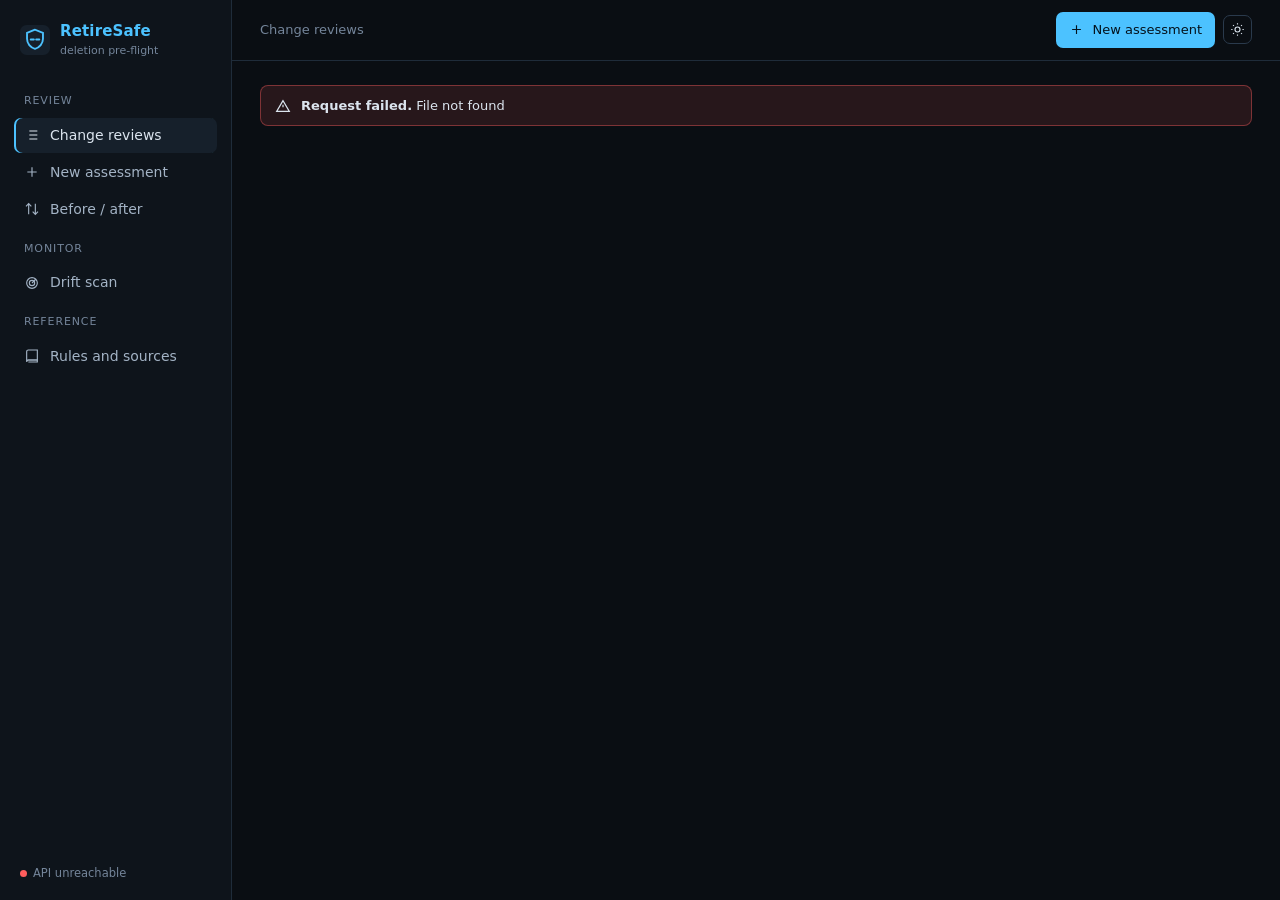
==== backend/retiresafe/web/index.html @ f5f88c26 "Add the RetireSafe web console, served by the API A browser console at / (static HTML, CSS and ES mo" ====
<!doctype html>
<html lang="en">
<head>
  <meta charset="utf-8">
  <meta name="viewport" content="width=device-width, initial-scale=1">
  <meta name="referrer" content="no-referrer">
  <title>RetireSafe Console</title>
  <link rel="icon" href="icon.svg" type="image/svg+xml">
  <link rel="stylesheet" href="css/app.css">
  <script type="module" src="js/app.js"></script>
</head>
<body>
  <div class="shell">
    <aside class="side">
      <a class="brand" href="#/" aria-label="RetireSafe home">
        <svg width="30" height="30" viewBox="0 0 32 32" aria-hidden="true"><rect width="32" height="32" rx="7" fill="var(--panel-2)"/><path d="M16 5 7.5 8.4v6.2c0 5.2 3.6 9.5 8.5 10.8 4.9-1.3 8.5-5.6 8.5-10.8V8.4L16 5Z" fill="none" stroke="var(--accent)" stroke-width="2"/><path d="M11.5 15.5h3.2M17.3 15.5h3.2" stroke="var(--accent)" stroke-width="2.2" stroke-linecap="round"/></svg>
        <div><b>RetireSafe</b><small>deletion pre-flight</small></div>
      </a>
      <nav class="nav" aria-label="main">
        <span class="label">Review</span>
        <a href="#/" data-nav="home"><svg viewBox="0 0 24 24"><path d="M8 6h12M8 12h12M8 18h12M4 6h.01M4 12h.01M4 18h.01"/></svg>Change reviews</a>
        <a href="#/new" data-nav="new"><svg viewBox="0 0 24 24"><path d="M12 5v14M5 12h14"/></svg>New assessment</a>
        <a href="#/compare" data-nav="compare"><svg viewBox="0 0 24 24"><path d="M7 4v16M17 4v16M3 8l4-4 4 4M13 16l4 4 4-4"/></svg>Before / after</a>
        <span class="label">Monitor</span>
        <a href="#/scan" data-nav="scan"><svg viewBox="0 0 24 24"><circle cx="12" cy="12" r="8"/><circle cx="12" cy="12" r="4"/><path d="M12 12 18 6"/></svg>Drift scan</a>
        <span class="label">Reference</span>
        <a href="#/knowledge" data-nav="knowledge"><svg viewBox="0 0 24 24"><path d="M4 5.5A2.5 2.5 0 0 1 6.5 3H20v15H6.5A2.5 2.5 0 0 0 4 20.5v-15Z"/><path d="M4 20.5A2.5 2.5 0 0 1 6.5 18H20v3H6.5"/></svg>Rules and sources</a>
      </nav>
      <div class="side-foot" id="health"><div class="row"><span><span class="dot"></span>connecting…</span></div></div>
    </aside>
    <div class="main">
      <header class="topbar">
        <div class="crumbs" id="crumbs"></div>
        <div class="top-actions">
          <span id="actions" class="row"></span>
          <button class="btn ghost iconbtn" id="theme" title="Toggle light / dark" aria-label="Toggle light or dark theme"><svg viewBox="0 0 24 24"><circle cx="12" cy="12" r="4"/><path d="M12 2v2M12 20v2M4.9 4.9l1.4 1.4M17.7 17.7l1.4 1.4M2 12h2M20 12h2M4.9 19.1l1.4-1.4M17.7 6.3l1.4-1.4"/></svg></button>
        </div>
      </header>
      <main class="content" id="view" tabindex="-1"></main>
    </div>
  </div>
  <noscript><p class="content">The RetireSafe console needs JavaScript. The same data is available from the API at <a href="/docs">/docs</a> and from the <code>retiresafe</code> command line.</p></noscript>
</body>
</html>
---- backend/retiresafe/web/css/app.css ----
/* RetireSafe console. No third-party fonts or scripts: the page is served under a strict CSP. */
:root {
  --bg: #0a0e13;
  --bg-2: #0e141b;
  --panel: #111922;
  --panel-2: #16202b;
  --line: #1f2c3a;
  --line-2: #2a3a4c;
  --text: #dbe4ee;
  --text-2: #a3b3c5;
  --muted: #74859a;
  --accent: #4cc2ff;
  --accent-ink: #04121c;
  --block: #ff5d5d;
  --block-bg: rgba(255, 93, 93, .12);
  --tomb: #b69cff;
  --tomb-bg: rgba(182, 156, 255, .12);
  --release: #3ddc97;
  --release-bg: rgba(61, 220, 151, .11);
  --review: #ffb547;
  --review-bg: rgba(255, 181, 71, .12);
  --neutral: #8394a8;
  --neutral-bg: rgba(131, 148, 168, .12);
  --code-bg: #0b1118;
  --shadow: 0 1px 0 rgba(255, 255, 255, .03) inset, 0 8px 24px rgba(0, 0, 0, .25);
  --radius: 10px;
  --sans: "Inter", ui-sans-serif, system-ui, -apple-system, "Segoe UI", Roboto, "Helvetica Neue", Arial, sans-serif;
  --mono: ui-monospace, "JetBrains Mono", "Cascadia Code", "SF Mono", Menlo, Consolas, "Liberation Mono", monospace;
  color-scheme: dark;
}
:root[data-theme="light"] {
  --bg: #f4f6f9;
  --bg-2: #eef1f5;
  --panel: #ffffff;
  --panel-2: #f7f9fb;
  --line: #e1e6ed;
  --line-2: #cfd7e1;
  --text: #121a24;
  --text-2: #3b4a5c;
  --muted: #66768a;
  --accent: #0b74c4;
  --accent-ink: #ffffff;
  --block: #d32f2f;
  --block-bg: rgba(211, 47, 47, .08);
  --tomb: #6d4fd8;
  --tomb-bg: rgba(109, 79, 216, .08);
  --release: #11845b;
  --release-bg: rgba(17, 132, 91, .08);
  --review: #b26a00;
  --review-bg: rgba(178, 106, 0, .09);
  --neutral: #5f6f82;
  --neutral-bg: rgba(95, 111, 130, .09);
  --code-bg: #f3f5f8;
  --shadow: 0 1px 2px rgba(16, 24, 40, .06);
  color-scheme: light;
}

* { box-sizing: border-box; }
html, body { margin: 0; height: 100%; }
body {
  background: var(--bg);
  color: var(--text);
  font: 14px/1.5 var(--sans);
  -webkit-font-smoothing: antialiased;
}
a { color: var(--accent); text-decoration: none; }
a:hover { text-decoration: underline; }
code, pre, .mono { font-family: var(--mono); font-size: 12.5px; }
h1, h2, h3, h4 { margin: 0; font-weight: 600; letter-spacing: -.01em; }
h1 { font-size: 22px; }
h2 { font-size: 16px; }
h3 { font-size: 14px; }
p { margin: 0; }
button, input, select, textarea { font: inherit; color: inherit; }
:focus-visible { outline: 2px solid var(--accent); outline-offset: 2px; border-radius: 4px; }

/* ---------- shell ---------- */
.shell { display: grid; grid-template-columns: 232px 1fr; min-height: 100vh; }
.side {
  background: var(--bg-2);
  border-right: 1px solid var(--line);
  padding: 18px 14px;
  display: flex; flex-direction: column; gap: 20px;
  position: sticky; top: 0; height: 100vh;
}
.brand { display: flex; align-items: center; gap: 10px; padding: 2px 6px; }
.brand svg { flex: none; }
.brand b { font-size: 15px; letter-spacing: .01em; }
.brand small { display: block; color: var(--muted); font-size: 11px; }
.nav { display: flex; flex-direction: column; gap: 2px; }
.nav .label { color: var(--muted); font-size: 11px; text-transform: uppercase; letter-spacing: .08em; padding: 12px 10px 6px; }
.nav a {
  display: flex; align-items: center; gap: 10px;
  padding: 7px 10px; border-radius: 7px; color: var(--text-2);
}
.nav a:hover { background: var(--panel); text-decoration: none; color: var(--text); }
.nav a.on { background: var(--panel-2); color: var(--text); box-shadow: inset 2px 0 0 var(--accent); }
.nav svg { width: 16px; height: 16px; flex: none; stroke: currentColor; fill: none; stroke-width: 1.7; }
.side-foot { margin-top: auto; font-size: 11.5px; color: var(--muted); display: grid; gap: 6px; padding: 0 6px; }
.side-foot .row { display: flex; justify-content: space-between; gap: 8px; }
.dot { width: 7px; height: 7px; border-radius: 50%; display: inline-block; background: var(--muted); vertical-align: middle; margin-right: 6px; }
.dot.ok { background: var(--release); box-shadow: 0 0 0 3px var(--release-bg); }
.dot.bad { background: var(--block); }

.main { min-width: 0; display: flex; flex-direction: column; }
.topbar {
  display: flex; align-items: center; gap: 12px; justify-content: space-between;
  padding: 12px 28px; border-bottom: 1px solid var(--line); background: var(--bg);
  position: sticky; top: 0; z-index: 5;
}
.crumbs { display: flex; gap: 8px; align-items: center; color: var(--muted); font-size: 13px; min-width: 0; overflow: hidden; white-space: nowrap; text-overflow: ellipsis; }
.crumbs a { color: var(--text-2); }
.crumbs .sep { opacity: .5; }
.top-actions { display: flex; gap: 8px; align-items: center; }
.content { padding: 24px 28px 64px; display: grid; gap: 20px; max-width: 1360px; width: 100%; }

/* ---------- primitives ---------- */
.panel {
  background: var(--panel); border: 1px solid var(--line); border-radius: var(--radius);
  box-shadow: var(--shadow);
}
.panel > .hd { display: flex; align-items: center; justify-content: space-between; gap: 12px; padding: 14px 18px; border-bottom: 1px solid var(--line); }
.panel > .hd .sub { color: var(--muted); font-size: 12.5px; }
.panel > .bd { padding: 16px 18px; }
.panel > .bd.flush { padding: 0; }
.grid { display: grid; gap: 16px; }
.g2 { grid-template-columns: repeat(2, minmax(0, 1fr)); }
.g3 { grid-template-columns: repeat(3, minmax(0, 1fr)); }
.g4 { grid-template-columns: repeat(4, minmax(0, 1fr)); }
.split { display: grid; grid-template-columns: minmax(0, 1.55fr) minmax(0, 1fr); gap: 16px; align-items: start; }
.stack { display: grid; gap: 12px; }
.row { display: flex; gap: 10px; align-items: center; flex-wrap: wrap; }
.spread { display: flex; gap: 10px; align-items: center; justify-content: space-between; flex-wrap: wrap; }
.muted { color: var(--muted); }
.dim { color: var(--text-2); }
.small { font-size: 12.5px; }
.tiny { font-size: 11.5px; }
.nowrap { white-space: nowrap; }
.break { word-break: break-all; }
.hidden { display: none !important; }
.eyebrow { font-size: 11px; text-transform: uppercase; letter-spacing: .09em; color: var(--muted); font-weight: 600; }

.btn {
  display: inline-flex; align-items: center; gap: 8px; cursor: pointer;
  padding: 7px 12px; border-radius: 7px; border: 1px solid var(--line-2);
  background: var(--panel-2); color: var(--text); font-weight: 500; font-size: 13px;
  white-space: nowrap;
}
.btn:hover { border-color: var(--accent); text-decoration: none; }
.btn.primary { background: var(--accent); color: var(--accent-ink); border-color: transparent; }
.btn.primary:hover { filter: brightness(1.08); }
.btn.ghost { background: transparent; }
.btn.danger:hover { border-color: var(--block); color: var(--block); }
.btn[disabled] { opacity: .5; cursor: not-allowed; }
.btn svg { width: 15px; height: 15px; stroke: currentColor; fill: none; stroke-width: 1.8; }
.iconbtn { padding: 6px; }

.badge {
  display: inline-flex; align-items: center; gap: 6px; font-size: 11.5px; font-weight: 600;
  padding: 2px 8px; border-radius: 999px; letter-spacing: .02em; text-transform: uppercase;
  border: 1px solid transparent; white-space: nowrap;
}
.badge::before { content: ""; width: 6px; height: 6px; border-radius: 50%; background: currentColor; }
.badge.plain::before { display: none; }
.v-block { color: var(--block); background: var(--block-bg); border-color: rgba(255, 93, 93, .25); }
.v-tombstone { color: var(--tomb); background: var(--tomb-bg); border-color: rgba(182, 156, 255, .25); }
.v-release { color: var(--release); background: var(--release-bg); border-color: rgba(61, 220, 151, .25); }
.v-review { color: var(--review); background: var(--review-bg); border-color: rgba(255, 181, 71, .25); }
.v-not_name_bearing, .v-neutral { color: var(--neutral); background: var(--neutral-bg); border-color: rgba(131, 148, 168, .22); }
.s-hijackable { color: var(--block); }
.s-unknown { color: var(--review); }
.s-safe { color: var(--release); }
.s-waived { color: var(--tomb); }

.chip { display: inline-flex; gap: 6px; align-items: center; padding: 2px 8px; border: 1px solid var(--line-2); border-radius: 6px; font-size: 12px; color: var(--text-2); background: var(--panel-2); }
.chip b { color: var(--text); font-weight: 600; }
.kv { display: grid; grid-template-columns: max-content 1fr; gap: 6px 16px; font-size: 13px; }
.kv dt { color: var(--muted); }
.kv dd { margin: 0; min-width: 0; overflow-wrap: anywhere; }

table.t { width: 100%; border-collapse: collapse; font-size: 13px; }
table.t th { text-align: left; font-weight: 600; color: var(--muted); font-size: 11.5px; text-transform: uppercase; letter-spacing: .06em; padding: 10px 14px; border-bottom: 1px solid var(--line); background: var(--panel-2); }
table.t td { padding: 11px 14px; border-bottom: 1px solid var(--line); vertical-align: top; }
table.t tr:last-child td { border-bottom: 0; }
table.t tr.click { cursor: pointer; }
table.t tr.click:hover td { background: var(--panel-2); }
table.t .num { text-align: right; font-variant-numeric: tabular-nums; }

pre.code {
  margin: 0; background: var(--code-bg); border: 1px solid var(--line); border-radius: 8px;
  padding: 12px 14px; overflow: auto; max-height: 420px; line-height: 1.55; color: var(--text-2);
}
pre.code .add { color: var(--release); }
pre.code .del { color: var(--block); }
pre.code .hunk { color: var(--accent); }
pre.code .cmt { color: var(--muted); }
.inline-code { background: var(--code-bg); border: 1px solid var(--line); border-radius: 5px; padding: 1px 6px; }

.empty { padding: 36px; text-align: center; color: var(--muted); display: grid; gap: 12px; justify-items: center; }
.notice { display: flex; gap: 10px; padding: 10px 14px; border-radius: 8px; border: 1px solid var(--line-2); background: var(--panel-2); font-size: 13px; color: var(--text-2); }
.notice.warn { border-color: rgba(255, 181, 71, .35); background: var(--review-bg); }
.notice.err { border-color: rgba(255, 93, 93, .4); background: var(--block-bg); color: var(--text); }
.notice svg { flex: none; width: 16px; height: 16px; margin-top: 2px; stroke: currentColor; fill: none; stroke-width: 1.8; }

/* ---------- gate banner ---------- */
.gate {
  position: relative; overflow: hidden;
  display: grid; grid-template-columns: auto 1fr auto; gap: 22px; align-items: center;
  padding: 20px 24px; border-radius: 12px; border: 1px solid var(--line);
  background: var(--panel);
}
.gate::before { content: ""; position: absolute; inset: 0 auto 0 0; width: 4px; background: var(--gate-c); }
.gate.fail { --gate-c: var(--block); background: linear-gradient(90deg, var(--block-bg), transparent 55%), var(--panel); }
.gate.pass { --gate-c: var(--release); background: linear-gradient(90deg, var(--release-bg), transparent 55%), var(--panel); }
.gate.advisory { --gate-c: var(--review); background: linear-gradient(90deg, var(--review-bg), transparent 55%), var(--panel); }
.gate .word { font: 700 30px/1 var(--mono); letter-spacing: .06em; color: var(--gate-c); }
.gate .word small { display: block; font: 600 11px/1.6 var(--sans); letter-spacing: .1em; color: var(--muted); text-transform: uppercase; margin-top: 6px; }
.gate .sum { font-size: 15px; color: var(--text); }
.gate .meta { color: var(--muted); font-size: 12.5px; margin-top: 4px; display: flex; gap: 14px; flex-wrap: wrap; }
.counts { display: flex; gap: 8px; flex-wrap: wrap; justify-content: flex-end; }
.count { display: grid; justify-items: center; min-width: 74px; padding: 8px 10px; border-radius: 8px; border: 1px solid var(--line); background: var(--panel-2); }
.count b { font: 600 20px/1.1 var(--mono); }
.cnum-block { color: var(--block); } .cnum-tombstone { color: var(--tomb); } .cnum-release { color: var(--release); }
.cnum-review { color: var(--review); } .cnum-not_name_bearing { color: var(--neutral); }
.hero-actions { margin-top: 18px; }
.fold-body { margin-top: 8px; }
.count span { font-size: 10.5px; text-transform: uppercase; letter-spacing: .07em; color: var(--muted); }

/* ---------- resource cards ---------- */
.cards { display: grid; grid-template-columns: repeat(auto-fill, minmax(300px, 1fr)); gap: 14px; }
.rcard {
  display: grid; gap: 12px; padding: 16px; border-radius: var(--radius); border: 1px solid var(--line);
  background: var(--panel); color: var(--text); box-shadow: var(--shadow); position: relative;
}
.rcard:hover { border-color: var(--line-2); text-decoration: none; transform: translateY(-1px); transition: transform .12s ease, border-color .12s ease; }
.rcard .addr { font-family: var(--mono); font-size: 12.5px; color: var(--text-2); overflow-wrap: anywhere; }
.rcard .nm { font-weight: 600; font-size: 14.5px; overflow-wrap: anywhere; }
.rcard .why { color: var(--text-2); font-size: 12.5px; }
.rcard .strip { display: flex; gap: 3px; height: 6px; }
.rcard .strip i { flex: 1; border-radius: 2px; background: var(--line-2); }
.rcard .strip i.h { background: var(--block); }
.rcard .strip i.u { background: var(--review); }
.rcard .strip i.s { background: var(--release); }
.rcard .strip i.w { background: var(--tomb); }
.rcard.muted-card { opacity: .72; }

/* ---------- takeover chain ---------- */
.chains { display: grid; }
.chain-row {
  display: grid; grid-template-columns: minmax(0, 1fr) 470px 108px; gap: 18px; align-items: center;
  padding: 14px 18px; border-bottom: 1px solid var(--line);
}
.chain-row:last-child { border-bottom: 0; }
.chain-row .ref { min-width: 0; display: grid; gap: 4px; }
.chain-row .ref .loc { font-family: var(--mono); font-size: 12px; color: var(--accent); overflow-wrap: anywhere; }
.chain-row .ref .txt { font-family: var(--mono); font-size: 12px; color: var(--text-2); overflow: hidden; text-overflow: ellipsis; white-space: nowrap; }
.chain-row .ref .tags { display: flex; gap: 6px; flex-wrap: wrap; }
.chain { display: flex; align-items: center; }
.chain .link { flex: 1; height: 2px; background: var(--line-2); position: relative; min-width: 10px; }
.chain .link.t { background: var(--block); }
.chain .link.u { background: repeating-linear-gradient(90deg, var(--review) 0 4px, transparent 4px 8px); }
.chain .link.broken { background: transparent; }
.chain .link.broken::before, .chain .link.broken::after { content: ""; position: absolute; top: 0; height: 2px; width: 32%; background: var(--release); }
.chain .link.broken::before { left: 0; }
.chain .link.broken::after { right: 0; }
.node {
  width: 70px; flex: none; display: grid; justify-items: center; gap: 2px; cursor: pointer;
  padding: 6px 2px; border-radius: 8px; border: 1px solid var(--line-2); background: var(--panel-2);
  font-size: 10px; color: var(--muted); text-transform: uppercase; letter-spacing: .05em; line-height: 1.25; text-align: center;
}
.node b { font: 700 12px/1 var(--mono); }
.node.true { border-color: rgba(255, 93, 93, .55); background: var(--block-bg); }
.node.true b { color: var(--block); }
.node.false { border-color: rgba(61, 220, 151, .55); background: var(--release-bg); }
.node.false b { color: var(--release); }
.node.unknown { border-style: dashed; border-color: var(--review); background: var(--review-bg); }
.node.unknown b { color: var(--review); }
.node:hover, .node.sel { outline: 2px solid var(--accent); outline-offset: 1px; }
.status-cell { display: grid; justify-items: end; gap: 3px; text-align: right; }
.status-cell b { text-transform: uppercase; letter-spacing: .06em; font-size: 12px; }
.legend { display: flex; gap: 16px; flex-wrap: wrap; font-size: 12px; color: var(--muted); align-items: center; }
.legend .sw { display: inline-block; width: 22px; height: 2px; vertical-align: middle; margin-right: 6px; background: var(--block); }
.legend .sw.bar { height: 9px; width: 9px; border-radius: 2px; background: var(--accent); }
.legend .sw.u { background: repeating-linear-gradient(90deg, var(--review) 0 4px, transparent 4px 8px); }
.legend .sw.b { background: linear-gradient(90deg, var(--release) 0 30%, transparent 30% 70%, var(--release) 70%); }

/* condition inspector */
.inspector { border-top: 1px solid var(--line); background: var(--bg-2); padding: 16px 18px; display: grid; gap: 10px; }
.inspector .hdr { display: flex; gap: 10px; align-items: center; }
.ev { display: grid; gap: 8px; }
.ev-item { border: 1px solid var(--line); border-radius: 8px; padding: 10px 12px; background: var(--panel); display: grid; gap: 4px; }
.ev-item .id { font-family: var(--mono); font-size: 11.5px; color: var(--muted); overflow-wrap: anywhere; }
.ev-item blockquote { margin: 4px 0 0; padding-left: 10px; border-left: 2px solid var(--line-2); color: var(--text-2); font-size: 12.5px; }

/* ---------- traffic chart ---------- */
.chart { width: 100%; height: auto; display: block; }
.chart .bar { fill: var(--accent); opacity: .85; }
.chart .bar.after { fill: var(--muted); opacity: .45; }
.chart .axis { stroke: var(--line-2); stroke-width: 1; }
.chart .gridline { stroke: var(--line); stroke-width: 1; stroke-dasharray: 2 4; }
.chart text { fill: var(--muted); font: 10.5px var(--sans); }
.chart .lbl { fill: var(--text-2); font-weight: 600; }
.chart .q { fill: var(--review); opacity: .14; }
.chart .q-edge { stroke: var(--review); stroke-width: 1.5; stroke-dasharray: 4 3; }
.chart .silence { fill: var(--release); opacity: .09; }
.chart .last { stroke: var(--text); stroke-width: 1.2; }
.chart .asof { stroke: var(--accent); stroke-width: 1.5; }
.chart .gap { fill: var(--muted); opacity: .08; }
.stats { display: grid; grid-template-columns: repeat(4, minmax(0, 1fr)); border: 1px solid var(--line); border-radius: 8px; overflow: hidden; }
.stat { padding: 10px 12px; border-right: 1px solid var(--line); background: var(--panel-2); display: grid; gap: 2px; }
.stat:last-child { border-right: 0; }
.stat b { font: 600 16px/1.2 var(--mono); }
.stat span { font-size: 11px; color: var(--muted); text-transform: uppercase; letter-spacing: .05em; }
.formula { font-family: var(--mono); font-size: 12px; color: var(--text-2); background: var(--code-bg); border: 1px dashed var(--line-2); border-radius: 8px; padding: 10px 12px; line-height: 1.7; }
.formula b { color: var(--text); }
.verdict-line { font-size: 13px; padding: 10px 12px; border-radius: 8px; }

/* ---------- tabs ---------- */
.tabs { display: flex; gap: 2px; border-bottom: 1px solid var(--line); }
.tabs a { padding: 9px 14px; color: var(--muted); border-bottom: 2px solid transparent; margin-bottom: -1px; font-weight: 500; }
.tabs a:hover { color: var(--text); text-decoration: none; }
.tabs a.on { color: var(--text); border-bottom-color: var(--accent); }

/* ---------- forms ---------- */
.field { display: grid; gap: 6px; }
.field label, .field .lab { font-size: 12.5px; color: var(--text-2); font-weight: 500; }
.field .hint { font-size: 11.5px; color: var(--muted); }
.input, select.input, textarea.input {
  width: 100%; padding: 8px 10px; border-radius: 7px; border: 1px solid var(--line-2);
  background: var(--bg-2); color: var(--text);
}
textarea.input { font-family: var(--mono); font-size: 12.5px; min-height: 130px; resize: vertical; }
.input:focus { border-color: var(--accent); outline: none; }
.drop {
  border: 1.5px dashed var(--line-2); border-radius: 10px; padding: 16px; display: grid; gap: 6px;
  background: var(--bg-2); cursor: pointer; position: relative;
}
.drop:hover, .drop.over { border-color: var(--accent); }
.drop input[type=file] { position: absolute; inset: 0; opacity: 0; cursor: pointer; }
.drop .t { font-weight: 600; }
.drop .files { font-family: var(--mono); font-size: 12px; color: var(--accent); }
.seg { display: inline-flex; border: 1px solid var(--line-2); border-radius: 8px; overflow: hidden; }
.seg label { padding: 6px 12px; cursor: pointer; font-size: 13px; color: var(--text-2); border-right: 1px solid var(--line-2); }
.seg label:last-child { border-right: 0; }
.seg input { display: none; }
.seg input:checked + span { color: var(--text); }
.seg label:has(input:checked) { background: var(--panel-2); color: var(--text); box-shadow: inset 0 -2px 0 var(--accent); }
.logrow { display: grid; grid-template-columns: 1.2fr 110px 1.3fr 1fr; gap: 8px; align-items: center; }

/* ---------- compare ---------- */
.flow { display: grid; grid-template-columns: minmax(0, 1fr) 40px minmax(0, 1fr); align-items: center; gap: 8px; }
.flow .arrow { text-align: center; color: var(--muted); font-size: 18px; }
.mini-gate { padding: 14px 16px; border-radius: 10px; border: 1px solid var(--line); display: grid; gap: 4px; background: var(--panel); }
.mini-gate .w { font: 700 20px/1 var(--mono); letter-spacing: .05em; }
.mini-gate.fail .w { color: var(--block); }
.mini-gate.pass .w { color: var(--release); }

/* ---------- misc ---------- */
.hero {
  display: grid; grid-template-columns: 1.3fr 1fr; gap: 24px; align-items: center;
  padding: 26px 28px; border-radius: 14px; border: 1px solid var(--line);
  background:
    radial-gradient(900px 300px at 100% 0%, rgba(76, 194, 255, .10), transparent 60%),
    linear-gradient(180deg, var(--panel), var(--bg-2));
}
.hero h1 { font-size: 24px; line-height: 1.25; }
.hero p { color: var(--text-2); margin-top: 8px; max-width: 62ch; }
.conds { display: grid; gap: 6px; }
.cond { display: grid; grid-template-columns: 34px 1fr; gap: 10px; align-items: center; font-size: 12.5px; color: var(--text-2); }
.cond b { font: 700 11.5px/1 var(--mono); color: var(--block); border: 1px solid rgba(255, 93, 93, .45); border-radius: 6px; padding: 5px 0; text-align: center; background: var(--block-bg); }
.toast {
  position: fixed; bottom: 20px; right: 20px; z-index: 50; padding: 10px 14px; border-radius: 8px;
  background: var(--panel-2); border: 1px solid var(--line-2); box-shadow: var(--shadow); font-size: 13px;
}
.spinner { width: 16px; height: 16px; border-radius: 50%; border: 2px solid var(--line-2); border-top-color: var(--accent); animation: spin .8s linear infinite; display: inline-block; }
@keyframes spin { to { transform: rotate(360deg); } }
.skeleton { height: 120px; border-radius: 10px; background: linear-gradient(90deg, var(--panel) 0%, var(--panel-2) 50%, var(--panel) 100%); background-size: 200% 100%; animation: sk 1.2s ease infinite; }
@keyframes sk { to { background-position: -200% 0; } }
details.fold > summary { cursor: pointer; color: var(--text-2); font-size: 13px; list-style: none; }
details.fold > summary::before { content: "▸ "; color: var(--muted); }
details.fold[open] > summary::before { content: "▾ "; }
.src { display: grid; gap: 6px; padding: 14px 18px; border-bottom: 1px solid var(--line); }
.src:last-child { border-bottom: 0; }
.src blockquote { margin: 0; padding-left: 12px; border-left: 2px solid var(--accent); color: var(--text-2); font-size: 13px; }
.hash { font-family: var(--mono); font-size: 11.5px; color: var(--muted); overflow-wrap: anywhere; }
.kbd { font-family: var(--mono); font-size: 11px; border: 1px solid var(--line-2); border-bottom-width: 2px; border-radius: 4px; padding: 0 5px; color: var(--text-2); }

@media (max-width: 1100px) {
  .split { grid-template-columns: 1fr; }
  .chain-row { grid-template-columns: 1fr; }
  .status-cell { justify-items: start; text-align: left; }
  .hero { grid-template-columns: 1fr; }
}
@media (max-width: 820px) {
  .shell { grid-template-columns: 1fr; }
  .side { position: static; height: auto; flex-direction: row; flex-wrap: wrap; align-items: center; padding: 10px 16px; gap: 10px; }
  .nav { flex-direction: row; flex-wrap: wrap; }
  .nav .label, .side-foot { display: none; }
  .content, .topbar { padding-left: 16px; padding-right: 16px; }
  .gate { grid-template-columns: 1fr; }
  .counts { justify-content: flex-start; }
  .g2, .g3, .g4, .stats { grid-template-columns: 1fr 1fr; }
  .logrow { grid-template-columns: 1fr; }
  .node { width: 54px; font-size: 9px; }
}
@media print {
  .side, .topbar, .top-actions, .btn { display: none !important; }
  .shell { display: block; }
  body { background: #fff; }
}
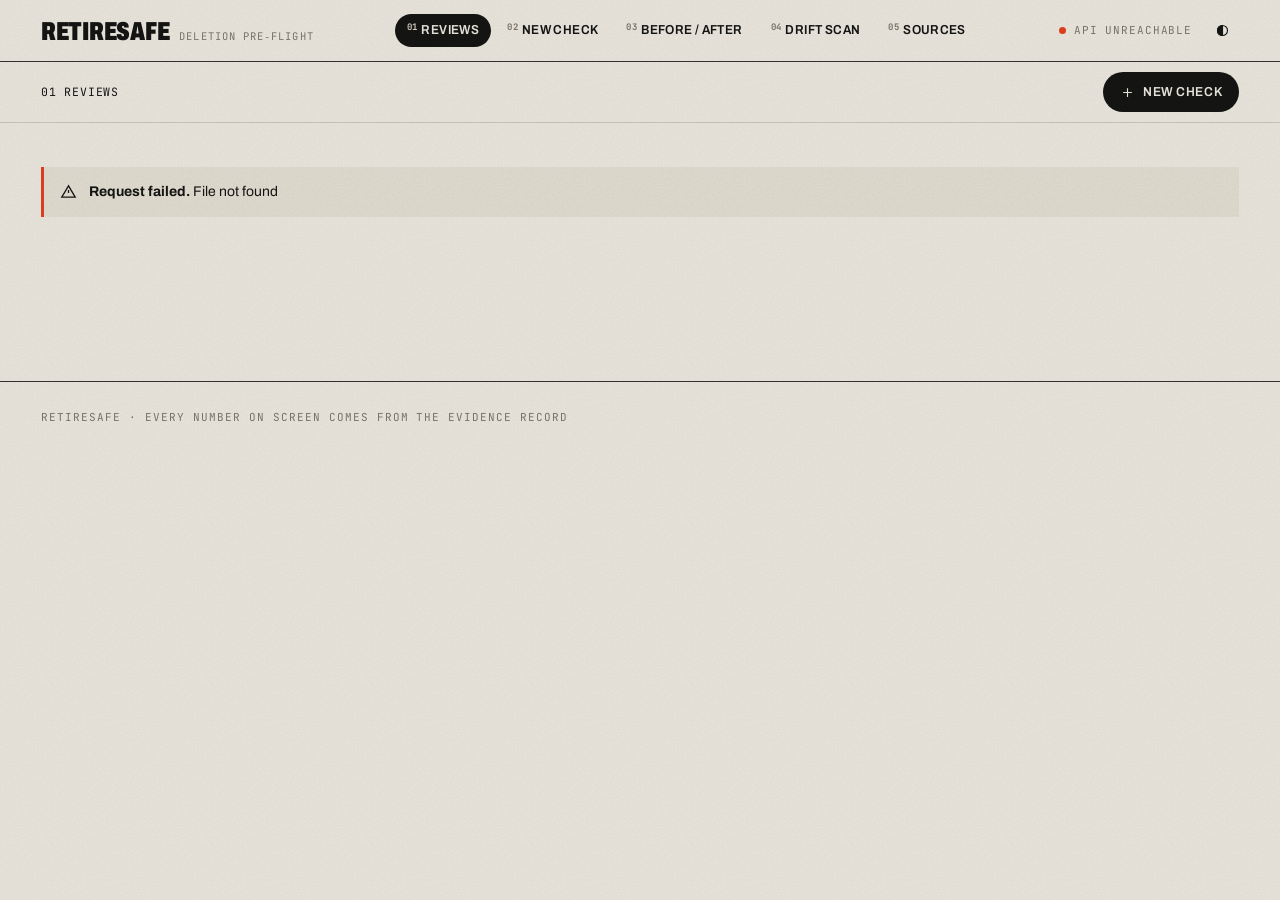
==== commit 34913190: "Redesign the web console as an editorial case file Visual system: cream paper and ink with one signa" ====
--- a/backend/retiresafe/web/index.html
+++ b/backend/retiresafe/web/index.html
@@ -6,39 +6,34 @@
   <meta name="referrer" content="no-referrer">
   <title>RetireSafe Console</title>
   <link rel="icon" href="icon.svg" type="image/svg+xml">
+  <link rel="preload" href="fonts/archivo-var.woff2" as="font" type="font/woff2" crossorigin>
   <link rel="stylesheet" href="css/app.css">
   <script type="module" src="js/app.js"></script>
 </head>
 <body>
-  <div class="shell">
-    <aside class="side">
-      <a class="brand" href="#/" aria-label="RetireSafe home">
-        <svg width="30" height="30" viewBox="0 0 32 32" aria-hidden="true"><rect width="32" height="32" rx="7" fill="var(--panel-2)"/><path d="M16 5 7.5 8.4v6.2c0 5.2 3.6 9.5 8.5 10.8 4.9-1.3 8.5-5.6 8.5-10.8V8.4L16 5Z" fill="none" stroke="var(--accent)" stroke-width="2"/><path d="M11.5 15.5h3.2M17.3 15.5h3.2" stroke="var(--accent)" stroke-width="2.2" stroke-linecap="round"/></svg>
-        <div><b>RetireSafe</b><small>deletion pre-flight</small></div>
-      </a>
-      <nav class="nav" aria-label="main">
-        <span class="label">Review</span>
-        <a href="#/" data-nav="home"><svg viewBox="0 0 24 24"><path d="M8 6h12M8 12h12M8 18h12M4 6h.01M4 12h.01M4 18h.01"/></svg>Change reviews</a>
-        <a href="#/new" data-nav="new"><svg viewBox="0 0 24 24"><path d="M12 5v14M5 12h14"/></svg>New assessment</a>
-        <a href="#/compare" data-nav="compare"><svg viewBox="0 0 24 24"><path d="M7 4v16M17 4v16M3 8l4-4 4 4M13 16l4 4 4-4"/></svg>Before / after</a>
-        <span class="label">Monitor</span>
-        <a href="#/scan" data-nav="scan"><svg viewBox="0 0 24 24"><circle cx="12" cy="12" r="8"/><circle cx="12" cy="12" r="4"/><path d="M12 12 18 6"/></svg>Drift scan</a>
-        <span class="label">Reference</span>
-        <a href="#/knowledge" data-nav="knowledge"><svg viewBox="0 0 24 24"><path d="M4 5.5A2.5 2.5 0 0 1 6.5 3H20v15H6.5A2.5 2.5 0 0 0 4 20.5v-15Z"/><path d="M4 20.5A2.5 2.5 0 0 1 6.5 18H20v3H6.5"/></svg>Rules and sources</a>
-      </nav>
-      <div class="side-foot" id="health"><div class="row"><span><span class="dot"></span>connecting…</span></div></div>
-    </aside>
-    <div class="main">
-      <header class="topbar">
-        <div class="crumbs" id="crumbs"></div>
-        <div class="top-actions">
-          <span id="actions" class="row"></span>
-          <button class="btn ghost iconbtn" id="theme" title="Toggle light / dark" aria-label="Toggle light or dark theme"><svg viewBox="0 0 24 24"><circle cx="12" cy="12" r="4"/><path d="M12 2v2M12 20v2M4.9 4.9l1.4 1.4M17.7 17.7l1.4 1.4M2 12h2M20 12h2M4.9 19.1l1.4-1.4M17.7 6.3l1.4-1.4"/></svg></button>
-        </div>
-      </header>
-      <main class="content" id="view" tabindex="-1"></main>
+  <header class="mast">
+    <a class="wordmark" href="#/" aria-label="RetireSafe home"><b>RetireSafe</b><span>Deletion pre‑flight</span></a>
+    <nav class="nav" aria-label="main">
+      <a href="#/" data-nav="home"><sup>01</sup>Reviews</a>
+      <a href="#/new" data-nav="new"><sup>02</sup>New check</a>
+      <a href="#/compare" data-nav="compare"><sup>03</sup>Before / after</a>
+      <a href="#/scan" data-nav="scan"><sup>04</sup>Drift scan</a>
+      <a href="#/knowledge" data-nav="knowledge"><sup>05</sup>Sources</a>
+    </nav>
+    <div class="mast-r">
+      <div class="status" id="health"><span class="dot"></span><span>connecting</span></div>
+      <button class="btn ghost iconbtn" id="theme" title="Switch light / dark" aria-label="Switch between light and dark"><svg viewBox="0 0 24 24"><circle cx="12" cy="12" r="8"/><path d="M12 4a8 8 0 0 0 0 16Z" fill="currentColor"/></svg></button>
     </div>
+  </header>
+  <div class="sub-bar">
+    <div class="crumbs" id="crumbs"></div>
+    <div class="actions" id="actions"></div>
   </div>
+  <main class="content" id="view" tabindex="-1"></main>
+  <footer class="colophon">
+    <span class="label">RetireSafe · every number on screen comes from the evidence record</span>
+    <span class="label" id="foot-rules"></span>
+  </footer>
   <noscript><p class="content">The RetireSafe console needs JavaScript. The same data is available from the API at <a href="/docs">/docs</a> and from the <code>retiresafe</code> command line.</p></noscript>
 </body>
 </html>
--- a/backend/retiresafe/web/css/app.css
+++ b/backend/retiresafe/web/css/app.css
@@ -1,410 +1,491 @@
-/* RetireSafe console. No third-party fonts or scripts: the page is served under a strict CSP. */
+/* RetireSafe console — an editorial "case file" look: paper, ink, one signal colour.
+   Fonts are self-hosted (SIL OFL, see fonts/); the page loads nothing from third parties. */
+@font-face {
+  font-family: "Archivo";
+  src: url("../fonts/archivo-var.woff2") format("woff2");
+  font-weight: 100 900; font-stretch: 62% 125%; font-display: swap;
+}
+@font-face { font-family: "JB Mono"; src: url("../fonts/jetbrains-mono-400.woff2") format("woff2"); font-weight: 400; font-display: swap; }
+@font-face { font-family: "JB Mono"; src: url("../fonts/jetbrains-mono-700.woff2") format("woff2"); font-weight: 700; font-display: swap; }
+
 :root {
-  --bg: #0a0e13;
-  --bg-2: #0e141b;
-  --panel: #111922;
-  --panel-2: #16202b;
-  --line: #1f2c3a;
-  --line-2: #2a3a4c;
-  --text: #dbe4ee;
-  --text-2: #a3b3c5;
-  --muted: #74859a;
-  --accent: #4cc2ff;
-  --accent-ink: #04121c;
-  --block: #ff5d5d;
-  --block-bg: rgba(255, 93, 93, .12);
-  --tomb: #b69cff;
-  --tomb-bg: rgba(182, 156, 255, .12);
-  --release: #3ddc97;
-  --release-bg: rgba(61, 220, 151, .11);
-  --review: #ffb547;
-  --review-bg: rgba(255, 181, 71, .12);
-  --neutral: #8394a8;
-  --neutral-bg: rgba(131, 148, 168, .12);
-  --code-bg: #0b1118;
-  --shadow: 0 1px 0 rgba(255, 255, 255, .03) inset, 0 8px 24px rgba(0, 0, 0, .25);
-  --radius: 10px;
-  --sans: "Inter", ui-sans-serif, system-ui, -apple-system, "Segoe UI", Roboto, "Helvetica Neue", Arial, sans-serif;
-  --mono: ui-monospace, "JetBrains Mono", "Cascadia Code", "SF Mono", Menlo, Consolas, "Liberation Mono", monospace;
+  --paper: #ece8df;
+  --paper-2: #e3ded2;
+  --paper-3: #d8d2c4;
+  --ink: #141413;
+  --ink-2: #3b3934;
+  --muted: #7a766c;
+  --rule: rgba(20, 20, 19, .16);
+  --rule-strong: rgba(20, 20, 19, .85);
+  --signal: #e2401c;          /* hijackable / block */
+  --signal-soft: rgba(226, 64, 28, .1);
+  --ochre: #b8800f;           /* unknown / review */
+  --ochre-soft: rgba(184, 128, 15, .12);
+  --green: #2e6a3c;           /* broken / release */
+  --green-soft: rgba(46, 106, 60, .1);
+  --code: #e6e1d6;
+  --sans: "Archivo", "Helvetica Neue", Arial, sans-serif;
+  --mono: "JB Mono", ui-monospace, "Cascadia Code", Consolas, monospace;
+  --ease: cubic-bezier(.2, .7, .1, 1);
+  --pad: clamp(16px, 3.2vw, 44px);
+  color-scheme: light;
+}
+:root[data-theme="dark"] {
+  --paper: #121211;
+  --paper-2: #1a1a18;
+  --paper-3: #24231f;
+  --ink: #ebe6da;
+  --ink-2: #c4beb0;
+  --muted: #8b867a;
+  --rule: rgba(235, 230, 218, .14);
+  --rule-strong: rgba(235, 230, 218, .8);
+  --signal: #ff5a33;
+  --signal-soft: rgba(255, 90, 51, .12);
+  --ochre: #e0a63a;
+  --ochre-soft: rgba(224, 166, 58, .12);
+  --green: #6cc283;
+  --green-soft: rgba(108, 194, 131, .1);
+  --code: #1c1c19;
   color-scheme: dark;
 }
-:root[data-theme="light"] {
-  --bg: #f4f6f9;
-  --bg-2: #eef1f5;
-  --panel: #ffffff;
-  --panel-2: #f7f9fb;
-  --line: #e1e6ed;
-  --line-2: #cfd7e1;
-  --text: #121a24;
-  --text-2: #3b4a5c;
-  --muted: #66768a;
-  --accent: #0b74c4;
-  --accent-ink: #ffffff;
-  --block: #d32f2f;
-  --block-bg: rgba(211, 47, 47, .08);
-  --tomb: #6d4fd8;
-  --tomb-bg: rgba(109, 79, 216, .08);
-  --release: #11845b;
-  --release-bg: rgba(17, 132, 91, .08);
-  --review: #b26a00;
-  --review-bg: rgba(178, 106, 0, .09);
-  --neutral: #5f6f82;
-  --neutral-bg: rgba(95, 111, 130, .09);
-  --code-bg: #f3f5f8;
-  --shadow: 0 1px 2px rgba(16, 24, 40, .06);
-  color-scheme: light;
-}
 
 * { box-sizing: border-box; }
-html, body { margin: 0; height: 100%; }
+html { -webkit-text-size-adjust: 100%; }
 body {
-  background: var(--bg);
-  color: var(--text);
-  font: 14px/1.5 var(--sans);
-  -webkit-font-smoothing: antialiased;
-}
-a { color: var(--accent); text-decoration: none; }
-a:hover { text-decoration: underline; }
-code, pre, .mono { font-family: var(--mono); font-size: 12.5px; }
-h1, h2, h3, h4 { margin: 0; font-weight: 600; letter-spacing: -.01em; }
-h1 { font-size: 22px; }
-h2 { font-size: 16px; }
-h3 { font-size: 14px; }
+  margin: 0; min-height: 100vh; background: var(--paper); color: var(--ink);
+  font: 400 15px/1.55 var(--sans); font-stretch: 100%;
+  -webkit-font-smoothing: antialiased; text-rendering: optimizeLegibility;
+}
+/* paper grain */
+body::before {
+  content: ""; position: fixed; inset: 0; pointer-events: none; z-index: 100; opacity: .07; mix-blend-mode: multiply;
+  background-image: url("data:image/svg+xml;utf8,<svg xmlns='http://www.w3.org/2000/svg' width='160' height='160'><filter id='n'><feTurbulence type='fractalNoise' baseFrequency='.9' numOctaves='2' stitchTiles='stitch'/><feColorMatrix values='0 0 0 0 0 0 0 0 0 0 0 0 0 0 0 0 0 0 1 0'/></filter><rect width='100%' height='100%' filter='url(%23n)'/></svg>");
+}
+:root[data-theme="dark"] body::before { mix-blend-mode: screen; opacity: .05; }
+::selection { background: var(--signal); color: #fff; }
+a { color: inherit; text-decoration: none; }
 p { margin: 0; }
+h1, h2, h3, h4 { margin: 0; font-weight: 800; }
+code, pre, .mono { font-family: var(--mono); }
 button, input, select, textarea { font: inherit; color: inherit; }
-:focus-visible { outline: 2px solid var(--accent); outline-offset: 2px; border-radius: 4px; }
-
-/* ---------- shell ---------- */
-.shell { display: grid; grid-template-columns: 232px 1fr; min-height: 100vh; }
-.side {
-  background: var(--bg-2);
-  border-right: 1px solid var(--line);
-  padding: 18px 14px;
-  display: flex; flex-direction: column; gap: 20px;
-  position: sticky; top: 0; height: 100vh;
-}
-.brand { display: flex; align-items: center; gap: 10px; padding: 2px 6px; }
-.brand svg { flex: none; }
-.brand b { font-size: 15px; letter-spacing: .01em; }
-.brand small { display: block; color: var(--muted); font-size: 11px; }
-.nav { display: flex; flex-direction: column; gap: 2px; }
-.nav .label { color: var(--muted); font-size: 11px; text-transform: uppercase; letter-spacing: .08em; padding: 12px 10px 6px; }
+:focus-visible { outline: 2px solid var(--signal); outline-offset: 3px; }
+
+/* ---------- type scale ---------- */
+.display {
+  font-weight: 850; font-stretch: 72%; text-transform: uppercase; letter-spacing: -.015em;
+  line-height: .86; font-size: clamp(44px, 7.4vw, 112px);
+}
+.display.md { font-size: clamp(34px, 4.8vw, 68px); }
+.display.sm { font-size: clamp(26px, 3vw, 40px); line-height: .92; }
+.h { font-weight: 750; font-stretch: 85%; text-transform: uppercase; letter-spacing: .005em; font-size: 20px; line-height: 1.05; }
+.lede { font-size: clamp(17px, 1.5vw, 21px); line-height: 1.45; color: var(--ink-2); max-width: 46ch; font-stretch: 96%; }
+.label { font: 400 11px/1.4 var(--mono); text-transform: uppercase; letter-spacing: .09em; color: var(--muted); }
+.label b { color: var(--ink); font-weight: 700; }
+.idx { font: 700 11px/1 var(--mono); letter-spacing: .06em; color: var(--muted); }
+.muted { color: var(--muted); }
+.dim { color: var(--ink-2); }
+.small { font-size: 13px; }
+.tiny { font-size: 12px; }
+.break { overflow-wrap: anywhere; }
+.nowrap { white-space: nowrap; }
+.hidden { display: none !important; }
+.sig { color: var(--signal); }
+.s-hijackable { color: var(--signal); }
+.s-unknown { color: var(--ochre); }
+.s-safe { color: var(--green); }
+.s-waived { color: var(--ink-2); }
+
+/* ---------- masthead ---------- */
+.mast {
+  position: sticky; top: 0; z-index: 20; background: var(--paper);
+  display: grid; grid-template-columns: auto 1fr auto; gap: 24px; align-items: center;
+  padding: 14px var(--pad); border-bottom: 1px solid var(--rule-strong);
+}
+.wordmark { display: flex; align-items: baseline; gap: 10px; }
+.wordmark b { font-weight: 900; font-stretch: 70%; font-size: 26px; letter-spacing: -.01em; text-transform: uppercase; line-height: 1; }
+.wordmark span { font: 400 10.5px/1 var(--mono); text-transform: uppercase; letter-spacing: .1em; color: var(--muted); }
+.nav { display: flex; gap: 4px; justify-content: center; flex-wrap: wrap; }
 .nav a {
-  display: flex; align-items: center; gap: 10px;
-  padding: 7px 10px; border-radius: 7px; color: var(--text-2);
-}
-.nav a:hover { background: var(--panel); text-decoration: none; color: var(--text); }
-.nav a.on { background: var(--panel-2); color: var(--text); box-shadow: inset 2px 0 0 var(--accent); }
-.nav svg { width: 16px; height: 16px; flex: none; stroke: currentColor; fill: none; stroke-width: 1.7; }
-.side-foot { margin-top: auto; font-size: 11.5px; color: var(--muted); display: grid; gap: 6px; padding: 0 6px; }
-.side-foot .row { display: flex; justify-content: space-between; gap: 8px; }
-.dot { width: 7px; height: 7px; border-radius: 50%; display: inline-block; background: var(--muted); vertical-align: middle; margin-right: 6px; }
-.dot.ok { background: var(--release); box-shadow: 0 0 0 3px var(--release-bg); }
-.dot.bad { background: var(--block); }
-
-.main { min-width: 0; display: flex; flex-direction: column; }
-.topbar {
-  display: flex; align-items: center; gap: 12px; justify-content: space-between;
-  padding: 12px 28px; border-bottom: 1px solid var(--line); background: var(--bg);
-  position: sticky; top: 0; z-index: 5;
-}
-.crumbs { display: flex; gap: 8px; align-items: center; color: var(--muted); font-size: 13px; min-width: 0; overflow: hidden; white-space: nowrap; text-overflow: ellipsis; }
-.crumbs a { color: var(--text-2); }
+  position: relative; padding: 6px 12px; font-weight: 600; font-stretch: 90%; text-transform: uppercase; font-size: 13px; letter-spacing: .03em;
+  border-radius: 999px; transition: background .25s var(--ease), color .25s var(--ease);
+}
+.nav a sup { font: 700 9px/1 var(--mono); color: var(--muted); margin-right: 4px; vertical-align: 4px; }
+.nav a:hover { background: var(--paper-2); }
+.nav a.on { background: var(--ink); color: var(--paper); }
+.nav a.on sup { color: var(--paper-3); }
+.mast-r { display: flex; gap: 14px; align-items: center; }
+.status { display: flex; align-items: center; gap: 8px; font: 400 11px/1 var(--mono); text-transform: uppercase; letter-spacing: .08em; color: var(--muted); }
+.dot { width: 7px; height: 7px; border-radius: 50%; background: var(--muted); display: inline-block; }
+.dot.ok { background: var(--green); animation: pulse 2.4s ease-in-out infinite; }
+.dot.bad { background: var(--signal); }
+@keyframes pulse { 50% { opacity: .35; } }
+
+.sub-bar { display: flex; justify-content: space-between; align-items: center; gap: 16px; padding: 10px var(--pad); border-bottom: 1px solid var(--rule); min-height: 48px; }
+.crumbs { display: flex; gap: 10px; align-items: center; font: 400 11.5px/1.3 var(--mono); text-transform: uppercase; letter-spacing: .07em; color: var(--muted); min-width: 0; overflow: hidden; white-space: nowrap; text-overflow: ellipsis; }
+.crumbs a:hover { color: var(--ink); }
 .crumbs .sep { opacity: .5; }
-.top-actions { display: flex; gap: 8px; align-items: center; }
-.content { padding: 24px 28px 64px; display: grid; gap: 20px; max-width: 1360px; width: 100%; }
-
-/* ---------- primitives ---------- */
-.panel {
-  background: var(--panel); border: 1px solid var(--line); border-radius: var(--radius);
-  box-shadow: var(--shadow);
-}
-.panel > .hd { display: flex; align-items: center; justify-content: space-between; gap: 12px; padding: 14px 18px; border-bottom: 1px solid var(--line); }
-.panel > .hd .sub { color: var(--muted); font-size: 12.5px; }
-.panel > .bd { padding: 16px 18px; }
-.panel > .bd.flush { padding: 0; }
-.grid { display: grid; gap: 16px; }
+.crumbs span:last-child { color: var(--ink); }
+.actions { display: flex; gap: 8px; align-items: center; flex-wrap: wrap; }
+
+.content { padding: 0 var(--pad) 120px; display: grid; grid-template-columns: minmax(0, 1fr); gap: 0; max-width: 1480px; margin: 0 auto; }
+.sec { padding: 44px 0; border-bottom: 1px solid var(--rule); }
+.sec:last-child { border-bottom: 0; }
+.sec-hd { display: grid; grid-template-columns: 120px 1fr auto; gap: 20px; align-items: baseline; margin-bottom: 26px; }
+.sec-hd .idx { padding-top: 4px; }
+.sec-hd p { color: var(--ink-2); max-width: 70ch; margin-top: 6px; font-size: 14px; }
+
+/* reveal motion */
+.reveal > * { animation: rise .7s var(--ease) both; }
+.reveal > *:nth-child(2) { animation-delay: .06s; }
+.reveal > *:nth-child(3) { animation-delay: .12s; }
+.reveal > *:nth-child(4) { animation-delay: .18s; }
+.reveal > *:nth-child(n+5) { animation-delay: .24s; }
+@keyframes rise { from { opacity: 0; transform: translateY(14px); } to { opacity: 1; transform: none; } }
+
+/* ---------- buttons ---------- */
+.btn {
+  display: inline-flex; align-items: center; gap: 8px; cursor: pointer; white-space: nowrap;
+  padding: 9px 16px; border-radius: 999px; border: 1px solid var(--rule-strong); background: transparent;
+  font-weight: 600; font-stretch: 92%; font-size: 13px; text-transform: uppercase; letter-spacing: .04em;
+  transition: background .25s var(--ease), color .25s var(--ease), transform .25s var(--ease);
+}
+.btn:hover { background: var(--ink); color: var(--paper); }
+.btn.primary { background: var(--ink); color: var(--paper); }
+.btn.primary:hover { background: var(--signal); border-color: var(--signal); color: #fff; }
+.btn.ghost { border-color: transparent; }
+.btn.ghost:hover { background: var(--paper-2); color: var(--ink); }
+.btn.lg { padding: 14px 24px; font-size: 14px; }
+.btn[disabled] { opacity: .45; cursor: not-allowed; }
+.btn svg { width: 15px; height: 15px; stroke: currentColor; fill: none; stroke-width: 1.8; }
+.btn .arrow { transition: transform .3s var(--ease); }
+.btn:hover .arrow { transform: translateX(4px); }
+.iconbtn { padding: 8px; }
+
+/* ---------- verdict tags & stamps ---------- */
+.badge {
+  display: inline-flex; align-items: center; gap: 6px; white-space: nowrap;
+  font: 700 10.5px/1 var(--mono); text-transform: uppercase; letter-spacing: .08em;
+  padding: 5px 8px; border: 1px solid currentColor; border-radius: 3px;
+}
+.badge.plain { border-color: transparent; padding-left: 0; padding-right: 0; }
+.v-block { color: var(--signal); }
+.v-review { color: var(--ochre); }
+.v-release { color: var(--green); }
+.v-tombstone { color: var(--paper); background: var(--ink); border-color: var(--ink); }
+.v-not_name_bearing, .v-neutral { color: var(--muted); }
+.stamp {
+  display: inline-block; padding: 8px 14px 6px; border: 2.5px solid currentColor; border-radius: 4px;
+  font-weight: 900; font-stretch: 70%; text-transform: uppercase; font-size: 30px; line-height: 1; letter-spacing: .02em;
+  transform: rotate(-4deg); mix-blend-mode: multiply;
+}
+:root[data-theme="dark"] .stamp { mix-blend-mode: normal; }
+.stamp.v-tombstone { background: transparent; color: var(--ink); border-color: var(--ink); }
+
+.chip { display: inline-flex; gap: 6px; align-items: center; font: 400 11px/1.5 var(--mono); padding: 2px 8px; border: 1px solid var(--rule); border-radius: 999px; color: var(--ink-2); white-space: nowrap; }
+.chip b { color: var(--ink); font-weight: 700; }
+.row { display: flex; gap: 10px; align-items: center; flex-wrap: wrap; }
+.spread { display: flex; gap: 12px; align-items: center; justify-content: space-between; flex-wrap: wrap; }
+.stack { display: grid; gap: 12px; }
+.grid { display: grid; gap: 28px; }
 .g2 { grid-template-columns: repeat(2, minmax(0, 1fr)); }
 .g3 { grid-template-columns: repeat(3, minmax(0, 1fr)); }
-.g4 { grid-template-columns: repeat(4, minmax(0, 1fr)); }
-.split { display: grid; grid-template-columns: minmax(0, 1.55fr) minmax(0, 1fr); gap: 16px; align-items: start; }
-.stack { display: grid; gap: 12px; }
-.row { display: flex; gap: 10px; align-items: center; flex-wrap: wrap; }
-.spread { display: flex; gap: 10px; align-items: center; justify-content: space-between; flex-wrap: wrap; }
-.muted { color: var(--muted); }
-.dim { color: var(--text-2); }
-.small { font-size: 12.5px; }
-.tiny { font-size: 11.5px; }
-.nowrap { white-space: nowrap; }
-.break { word-break: break-all; }
-.hidden { display: none !important; }
-.eyebrow { font-size: 11px; text-transform: uppercase; letter-spacing: .09em; color: var(--muted); font-weight: 600; }
-
-.btn {
-  display: inline-flex; align-items: center; gap: 8px; cursor: pointer;
-  padding: 7px 12px; border-radius: 7px; border: 1px solid var(--line-2);
-  background: var(--panel-2); color: var(--text); font-weight: 500; font-size: 13px;
-  white-space: nowrap;
-}
-.btn:hover { border-color: var(--accent); text-decoration: none; }
-.btn.primary { background: var(--accent); color: var(--accent-ink); border-color: transparent; }
-.btn.primary:hover { filter: brightness(1.08); }
-.btn.ghost { background: transparent; }
-.btn.danger:hover { border-color: var(--block); color: var(--block); }
-.btn[disabled] { opacity: .5; cursor: not-allowed; }
-.btn svg { width: 15px; height: 15px; stroke: currentColor; fill: none; stroke-width: 1.8; }
-.iconbtn { padding: 6px; }
-
-.badge {
-  display: inline-flex; align-items: center; gap: 6px; font-size: 11.5px; font-weight: 600;
-  padding: 2px 8px; border-radius: 999px; letter-spacing: .02em; text-transform: uppercase;
-  border: 1px solid transparent; white-space: nowrap;
-}
-.badge::before { content: ""; width: 6px; height: 6px; border-radius: 50%; background: currentColor; }
-.badge.plain::before { display: none; }
-.v-block { color: var(--block); background: var(--block-bg); border-color: rgba(255, 93, 93, .25); }
-.v-tombstone { color: var(--tomb); background: var(--tomb-bg); border-color: rgba(182, 156, 255, .25); }
-.v-release { color: var(--release); background: var(--release-bg); border-color: rgba(61, 220, 151, .25); }
-.v-review { color: var(--review); background: var(--review-bg); border-color: rgba(255, 181, 71, .25); }
-.v-not_name_bearing, .v-neutral { color: var(--neutral); background: var(--neutral-bg); border-color: rgba(131, 148, 168, .22); }
-.s-hijackable { color: var(--block); }
-.s-unknown { color: var(--review); }
-.s-safe { color: var(--release); }
-.s-waived { color: var(--tomb); }
-
-.chip { display: inline-flex; gap: 6px; align-items: center; padding: 2px 8px; border: 1px solid var(--line-2); border-radius: 6px; font-size: 12px; color: var(--text-2); background: var(--panel-2); }
-.chip b { color: var(--text); font-weight: 600; }
-.kv { display: grid; grid-template-columns: max-content 1fr; gap: 6px 16px; font-size: 13px; }
-.kv dt { color: var(--muted); }
+.split { display: grid; grid-template-columns: minmax(0, 1.6fr) minmax(0, 1fr); gap: 48px; align-items: start; }
+
+/* ---------- hero / home ---------- */
+.hero { padding: 64px 0 56px; border-bottom: 1px solid var(--rule-strong); display: grid; grid-template-columns: minmax(0, 1.25fr) minmax(0, 1fr); gap: 48px; align-items: end; }
+.hero .display .sig { display: block; }
+.hero .lede { margin-top: 26px; }
+.hero-actions { margin-top: 30px; display: flex; gap: 10px; flex-wrap: wrap; }
+.conds { border-top: 1px solid var(--rule-strong); }
+.cond { display: grid; grid-template-columns: 54px 1fr; gap: 14px; padding: 13px 0; border-bottom: 1px solid var(--rule); align-items: baseline; }
+.cond b { font-weight: 850; font-stretch: 70%; font-size: 30px; line-height: .9; }
+.cond span { font-size: 14.5px; }
+.cond small { display: block; color: var(--muted); font-size: 12.5px; }
+.steps { display: grid; grid-template-columns: repeat(3, 1fr); border-top: 1px solid var(--rule-strong); }
+.step { padding: 22px 22px 22px 0; border-right: 1px solid var(--rule); display: grid; gap: 10px; align-content: start; }
+.step + .step { padding-left: 22px; }
+.step:last-child { border-right: 0; }
+.step b { font-weight: 850; font-stretch: 72%; font-size: 44px; line-height: .85; }
+
+/* ---------- index list (assessments, resources) ---------- */
+.index { border-top: 1px solid var(--rule-strong); }
+.irow {
+  position: relative; display: grid; gap: 20px; align-items: center; padding: 20px 8px;
+  border-bottom: 1px solid var(--rule); cursor: pointer; isolation: isolate;
+  transition: color .35s var(--ease), padding .35s var(--ease);
+}
+.irow::before {
+  content: ""; position: absolute; inset: 0; background: var(--ink); z-index: -1;
+  transform: scaleY(0); transform-origin: bottom; transition: transform .4s var(--ease);
+}
+.irow:hover { color: var(--paper); padding-left: 18px; padding-right: 18px; }
+.irow:hover::before { transform: scaleY(1); }
+.irow:hover .muted, .irow:hover .label, .irow:hover .idx, .irow:hover .dim { color: var(--paper-3); }
+.irow:hover .badge:not(.v-tombstone) { color: var(--paper); }
+.irow:hover .v-tombstone { background: var(--paper); color: var(--ink); border-color: var(--paper); }
+.irow:hover .chip { border-color: rgba(236, 232, 223, .3); color: var(--paper-3); }
+.irow:hover .chip b { color: var(--paper); }
+.irow .go { font: 400 22px/1 var(--sans); opacity: 0; transform: translateX(-8px); transition: all .35s var(--ease); justify-self: end; }
+.irow:hover .go { opacity: 1; transform: none; }
+.irow.alist { grid-template-columns: 52px minmax(0, 2.2fr) minmax(0, 1fr) minmax(0, 1.6fr) 90px 40px; }
+.irow.rlist { grid-template-columns: 52px minmax(0, 2.4fr) minmax(0, 2fr) 140px 30px; }
+.irow .ttl { font-weight: 750; font-stretch: 82%; text-transform: uppercase; font-size: clamp(18px, 1.8vw, 26px); line-height: 1.02; overflow-wrap: anywhere; }
+.irow .sub { font: 400 11.5px/1.4 var(--mono); color: var(--muted); margin-top: 6px; overflow-wrap: anywhere; }
+.irow .gate-word { font-weight: 900; font-stretch: 70%; font-size: 30px; line-height: 1; text-transform: uppercase; }
+.irow .gate-word.fail { color: var(--signal); }
+.irow .gate-word.pass { color: var(--green); }
+.irow:hover .gate-word { color: var(--paper); }
+.irow .del { justify-self: end; }
+.irow.muted-row .ttl { color: var(--muted); }
+.pathbar { display: flex; gap: 3px; height: 8px; margin-top: 10px; max-width: 260px; }
+.pathbar i { flex: 1; background: var(--rule); }
+.pathbar i.h { background: var(--signal); }
+.pathbar i.u { background: repeating-linear-gradient(90deg, var(--ochre) 0 3px, transparent 3px 5px); }
+.pathbar i.s { background: var(--green); }
+.pathbar i.w { background: var(--ink-2); }
+
+/* ---------- gate ---------- */
+.gate { padding: 52px 0 40px; border-bottom: 1px solid var(--rule-strong); display: grid; grid-template-columns: auto minmax(0, 1fr); gap: 40px 56px; align-items: end; }
+.gate .word { font-weight: 900; font-stretch: 64%; text-transform: uppercase; line-height: .78; font-size: clamp(96px, 15vw, 220px); letter-spacing: -.02em; }
+.gate.fail .word { color: var(--signal); }
+.gate.pass .word { color: var(--green); }
+.gate.advisory .word { color: var(--ochre); }
+.gate .sum { font-weight: 700; font-stretch: 85%; font-size: clamp(20px, 2.1vw, 30px); line-height: 1.12; text-transform: uppercase; max-width: 28ch; }
+.gate .meta { display: flex; gap: 8px 22px; flex-wrap: wrap; margin-top: 18px; }
+.ledger { grid-column: 1 / -1; display: grid; grid-template-columns: repeat(5, minmax(0, 1fr)); border-top: 1px solid var(--rule-strong); }
+.ledger div { padding: 16px 16px 0 0; display: grid; gap: 6px; }
+.ledger div + div { padding-left: 16px; border-left: 1px solid var(--rule); }
+.ledger b { font-weight: 850; font-stretch: 72%; font-size: 52px; line-height: .85; }
+.ledger .zero b { color: var(--paper-3); }
+:root[data-theme="dark"] .ledger .zero b { color: var(--rule); }
+
+.next { display: grid; grid-template-columns: 120px 1fr; gap: 20px; padding: 32px 0; border-bottom: 1px solid var(--rule); }
+.next ol { margin: 0; padding: 0; list-style: none; display: grid; gap: 0; counter-reset: n; border-top: 1px solid var(--rule); }
+.next li { counter-increment: n; display: grid; grid-template-columns: 44px 1fr; gap: 12px; padding: 14px 0; border-bottom: 1px solid var(--rule); font-size: 15.5px; }
+.next li::before { content: counter(n, decimal-leading-zero); font: 700 12px/1.9 var(--mono); color: var(--signal); }
+.next li b { font-weight: 700; }
+
+/* ---------- tabs ---------- */
+.tabs { display: flex; gap: 28px; border-bottom: 1px solid var(--rule); padding-top: 18px; }
+.tabs a { padding: 10px 0; font-weight: 650; font-stretch: 88%; text-transform: uppercase; font-size: 13px; letter-spacing: .05em; color: var(--muted); border-bottom: 2px solid transparent; margin-bottom: -1px; }
+.tabs a:hover { color: var(--ink); }
+.tabs a.on { color: var(--ink); border-bottom-color: var(--signal); }
+
+/* ---------- resource header ---------- */
+.rhead { padding: 52px 0 40px; border-bottom: 1px solid var(--rule-strong); display: grid; grid-template-columns: minmax(0, 1fr) auto; gap: 30px; align-items: end; }
+.rhead .display { overflow-wrap: anywhere; }
+.rhead .why { margin-top: 20px; font-size: 18px; line-height: 1.4; max-width: 60ch; }
+.rhead .row { margin-top: 20px; }
+
+/* ---------- takeover matrix ---------- */
+.howto { display: flex; gap: 22px; flex-wrap: wrap; align-items: center; font-size: 13px; color: var(--ink-2); margin-bottom: 18px; }
+.key { display: inline-flex; align-items: center; gap: 8px; }
+.matrix { border-top: 1px solid var(--rule-strong); }
+.mrow { display: grid; grid-template-columns: minmax(0, 1fr) repeat(5, 92px) 128px; align-items: center; border-bottom: 1px solid var(--rule); }
+.mrow.mhead { align-items: end; }
+.mrow.mhead > div { padding: 12px 4px 10px; font: 400 10.5px/1.25 var(--mono); text-transform: uppercase; letter-spacing: .06em; color: var(--muted); text-align: center; }
+.mrow.mhead > div b { display: block; font: 850 22px/1 var(--sans); font-stretch: 72%; color: var(--ink); margin-bottom: 4px; letter-spacing: 0; }
+.mrow.mhead > div:first-child, .mrow.mhead > div:last-child { text-align: left; }
+.mrow.mhead > div:last-child { text-align: right; padding-right: 0; }
+.mref { padding: 16px 16px 16px 0; min-width: 0; display: grid; gap: 5px; }
+.mref .loc { font: 700 12px/1.35 var(--mono); overflow-wrap: anywhere; }
+.mref .txt { font: 400 11.5px/1.4 var(--mono); color: var(--muted); overflow: hidden; text-overflow: ellipsis; white-space: nowrap; }
+.mcell { position: relative; height: 100%; min-height: 64px; display: grid; place-items: center; }
+.mcell::before { content: ""; position: absolute; left: 0; right: 0; top: 50%; height: 2px; background: var(--rule); }
+.mrow.st-hijackable .mcell::before { background: var(--signal); }
+.mrow.st-unknown .mcell::before { background: repeating-linear-gradient(90deg, var(--ochre) 0 4px, transparent 4px 8px); }
+.mrow.st-safe .mcell::before { background: var(--green); opacity: .5; }
+.mrow .mcell:nth-child(2)::before { left: 50%; }
+.mrow .mcell:nth-child(6)::before { right: 50%; }
+.cell {
+  position: relative; z-index: 1; width: 44px; height: 44px; border-radius: 50%; cursor: pointer;
+  display: grid; place-items: center; font: 700 11px/1 var(--mono); border: 1.5px solid currentColor; background: var(--paper);
+  transition: transform .25s var(--ease), box-shadow .25s var(--ease);
+}
+.cell:hover, .cell.sel { transform: scale(1.12); box-shadow: 0 0 0 4px var(--paper), 0 0 0 5.5px currentColor; }
+.cell.true { color: var(--signal); background: var(--signal); }
+.cell.true span { color: #fff; }
+.cell.false { color: var(--green); }
+.cell.false::after { content: ""; position: absolute; width: 140%; height: 2px; background: var(--green); transform: rotate(-45deg); }
+.cell.false span { background: var(--paper); padding: 0 2px; position: relative; z-index: 1; }
+.mcell.gap::before { background: transparent !important; }
+.cell.unknown { color: var(--ochre); border-style: dashed; }
+.mstatus { text-align: right; display: grid; gap: 4px; justify-items: end; }
+.mstatus b { font-weight: 850; font-stretch: 72%; font-size: 20px; text-transform: uppercase; line-height: 1; }
+.inspector { padding: 22px 0 26px 0; border-bottom: 1px solid var(--rule-strong); display: grid; grid-template-columns: 220px minmax(0, 1fr); gap: 28px; background: linear-gradient(var(--paper-2), var(--paper-2)) no-repeat; animation: rise .45s var(--ease) both; }
+.inspector { margin: 0 calc(var(--pad) * -1); padding-left: var(--pad); padding-right: var(--pad); }
+.inspector .tri { font-weight: 900; font-stretch: 70%; font-size: 48px; line-height: .9; text-transform: uppercase; }
+.ev { display: grid; gap: 10px; }
+.ev-item { border-left: 2px solid var(--ink); padding: 2px 0 2px 14px; display: grid; gap: 4px; }
+.ev-item .id { font: 400 10.5px/1.4 var(--mono); color: var(--muted); overflow-wrap: anywhere; }
+.ev-item blockquote { margin: 2px 0 0; font-size: 14px; font-style: italic; color: var(--ink-2); }
+
+/* ---------- traffic ---------- */
+.chart { width: 100%; height: auto; display: block; overflow: visible; }
+.chart .bar { fill: var(--ink); }
+.chart .axis { stroke: var(--rule-strong); stroke-width: 1; }
+.chart .gridline { stroke: var(--rule); stroke-width: 1; }
+.chart text { fill: var(--muted); font: 10px var(--mono); }
+.chart .lbl { fill: var(--ink); font-weight: 700; text-transform: uppercase; letter-spacing: .04em; }
+.chart .q { fill: var(--ochre); opacity: .22; }
+.chart .q-edge { stroke: var(--ochre); stroke-width: 1.5; stroke-dasharray: 4 3; }
+.chart .silence { fill: var(--green); opacity: .1; }
+.chart .last { stroke: var(--ink); stroke-width: 1.2; }
+.chart .asof { stroke: var(--signal); stroke-width: 1.5; }
+.chart .gap { fill: var(--muted); opacity: .14; }
+.stats { display: grid; grid-template-columns: repeat(4, minmax(0, 1fr)); border-top: 1px solid var(--rule-strong); border-bottom: 1px solid var(--rule); }
+.stat { padding: 14px 14px 14px 0; display: grid; gap: 6px; }
+.stat + .stat { padding-left: 14px; border-left: 1px solid var(--rule); }
+.stat b { font-weight: 800; font-stretch: 75%; font-size: 28px; line-height: .95; }
+.formula { font: 400 12.5px/1.9 var(--mono); color: var(--ink-2); border-left: 2px solid var(--ochre); padding: 4px 0 4px 16px; }
+.formula b { color: var(--ink); }
+.verdict-line { display: flex; gap: 12px; align-items: flex-start; font-size: 15px; padding: 14px 16px; background: var(--paper-2); border-left: 3px solid var(--ink); }
+.verdict-line.ok { border-left-color: var(--green); }
+.verdict-line.bad { border-left-color: var(--signal); }
+.verdict-line.warn { border-left-color: var(--ochre); }
+.legend { display: flex; gap: 18px; flex-wrap: wrap; font: 400 11px/1.4 var(--mono); color: var(--muted); align-items: center; text-transform: uppercase; letter-spacing: .05em; }
+.sw { display: inline-block; width: 10px; height: 10px; vertical-align: -1px; margin-right: 6px; }
+.sw.bar { background: var(--ink); }
+.sw.q { background: var(--ochre); opacity: .5; }
+.sw.si { background: var(--green); opacity: .3; }
+.sw.gp { background: var(--muted); opacity: .35; }
+
+/* ---------- side facts ---------- */
+.fact { border-top: 1px solid var(--rule-strong); padding: 18px 0 26px; display: grid; gap: 14px; }
+.fact + .fact { margin-top: 8px; }
+.fact .h { display: flex; justify-content: space-between; gap: 12px; align-items: baseline; }
+.kv { display: grid; grid-template-columns: max-content 1fr; gap: 8px 18px; font-size: 13.5px; margin: 0; }
+.kv dt { font: 400 11px/1.6 var(--mono); text-transform: uppercase; letter-spacing: .06em; color: var(--muted); }
 .kv dd { margin: 0; min-width: 0; overflow-wrap: anywhere; }
-
-table.t { width: 100%; border-collapse: collapse; font-size: 13px; }
-table.t th { text-align: left; font-weight: 600; color: var(--muted); font-size: 11.5px; text-transform: uppercase; letter-spacing: .06em; padding: 10px 14px; border-bottom: 1px solid var(--line); background: var(--panel-2); }
-table.t td { padding: 11px 14px; border-bottom: 1px solid var(--line); vertical-align: top; }
-table.t tr:last-child td { border-bottom: 0; }
-table.t tr.click { cursor: pointer; }
-table.t tr.click:hover td { background: var(--panel-2); }
+.kv.mono-v dd { font: 400 12px/1.5 var(--mono); }
+
+/* ---------- patches ---------- */
+.patch { border-top: 1px solid var(--rule-strong); padding: 18px 0 24px; display: grid; gap: 12px; }
+.patch .pt { display: grid; grid-template-columns: 34px 1fr auto; gap: 12px; align-items: start; }
+.patch .pt .idx { padding-top: 5px; }
+.patch .pt b { font-weight: 700; font-size: 16px; line-height: 1.3; }
+pre.code {
+  margin: 0; background: var(--code); border-radius: 4px; padding: 16px 18px; overflow: auto; max-height: 380px;
+  font: 400 12px/1.65 var(--mono); color: var(--ink-2);
+}
+pre.code .add { color: var(--green); }
+pre.code .del { color: var(--signal); }
+pre.code .hunk { color: var(--ochre); }
+pre.code .cmt { color: var(--muted); }
+.inline-code { font: 400 12.5px var(--mono); background: var(--code); padding: 1px 6px; border-radius: 3px; }
+
+/* ---------- tables ---------- */
+table.t { width: 100%; border-collapse: collapse; font-size: 13.5px; border-top: 1px solid var(--rule-strong); }
+table.t th { text-align: left; font: 400 10.5px/1.4 var(--mono); text-transform: uppercase; letter-spacing: .08em; color: var(--muted); padding: 12px 14px 12px 0; border-bottom: 1px solid var(--rule); }
+table.t td { padding: 14px 14px 14px 0; border-bottom: 1px solid var(--rule); vertical-align: top; }
 table.t .num { text-align: right; font-variant-numeric: tabular-nums; }
-
-pre.code {
-  margin: 0; background: var(--code-bg); border: 1px solid var(--line); border-radius: 8px;
-  padding: 12px 14px; overflow: auto; max-height: 420px; line-height: 1.55; color: var(--text-2);
-}
-pre.code .add { color: var(--release); }
-pre.code .del { color: var(--block); }
-pre.code .hunk { color: var(--accent); }
-pre.code .cmt { color: var(--muted); }
-.inline-code { background: var(--code-bg); border: 1px solid var(--line); border-radius: 5px; padding: 1px 6px; }
-
-.empty { padding: 36px; text-align: center; color: var(--muted); display: grid; gap: 12px; justify-items: center; }
-.notice { display: flex; gap: 10px; padding: 10px 14px; border-radius: 8px; border: 1px solid var(--line-2); background: var(--panel-2); font-size: 13px; color: var(--text-2); }
-.notice.warn { border-color: rgba(255, 181, 71, .35); background: var(--review-bg); }
-.notice.err { border-color: rgba(255, 93, 93, .4); background: var(--block-bg); color: var(--text); }
-.notice svg { flex: none; width: 16px; height: 16px; margin-top: 2px; stroke: currentColor; fill: none; stroke-width: 1.8; }
-
-/* ---------- gate banner ---------- */
-.gate {
-  position: relative; overflow: hidden;
-  display: grid; grid-template-columns: auto 1fr auto; gap: 22px; align-items: center;
-  padding: 20px 24px; border-radius: 12px; border: 1px solid var(--line);
-  background: var(--panel);
-}
-.gate::before { content: ""; position: absolute; inset: 0 auto 0 0; width: 4px; background: var(--gate-c); }
-.gate.fail { --gate-c: var(--block); background: linear-gradient(90deg, var(--block-bg), transparent 55%), var(--panel); }
-.gate.pass { --gate-c: var(--release); background: linear-gradient(90deg, var(--release-bg), transparent 55%), var(--panel); }
-.gate.advisory { --gate-c: var(--review); background: linear-gradient(90deg, var(--review-bg), transparent 55%), var(--panel); }
-.gate .word { font: 700 30px/1 var(--mono); letter-spacing: .06em; color: var(--gate-c); }
-.gate .word small { display: block; font: 600 11px/1.6 var(--sans); letter-spacing: .1em; color: var(--muted); text-transform: uppercase; margin-top: 6px; }
-.gate .sum { font-size: 15px; color: var(--text); }
-.gate .meta { color: var(--muted); font-size: 12.5px; margin-top: 4px; display: flex; gap: 14px; flex-wrap: wrap; }
-.counts { display: flex; gap: 8px; flex-wrap: wrap; justify-content: flex-end; }
-.count { display: grid; justify-items: center; min-width: 74px; padding: 8px 10px; border-radius: 8px; border: 1px solid var(--line); background: var(--panel-2); }
-.count b { font: 600 20px/1.1 var(--mono); }
-.cnum-block { color: var(--block); } .cnum-tombstone { color: var(--tomb); } .cnum-release { color: var(--release); }
-.cnum-review { color: var(--review); } .cnum-not_name_bearing { color: var(--neutral); }
-.hero-actions { margin-top: 18px; }
-.fold-body { margin-top: 8px; }
-.count span { font-size: 10.5px; text-transform: uppercase; letter-spacing: .07em; color: var(--muted); }
-
-/* ---------- resource cards ---------- */
-.cards { display: grid; grid-template-columns: repeat(auto-fill, minmax(300px, 1fr)); gap: 14px; }
-.rcard {
-  display: grid; gap: 12px; padding: 16px; border-radius: var(--radius); border: 1px solid var(--line);
-  background: var(--panel); color: var(--text); box-shadow: var(--shadow); position: relative;
-}
-.rcard:hover { border-color: var(--line-2); text-decoration: none; transform: translateY(-1px); transition: transform .12s ease, border-color .12s ease; }
-.rcard .addr { font-family: var(--mono); font-size: 12.5px; color: var(--text-2); overflow-wrap: anywhere; }
-.rcard .nm { font-weight: 600; font-size: 14.5px; overflow-wrap: anywhere; }
-.rcard .why { color: var(--text-2); font-size: 12.5px; }
-.rcard .strip { display: flex; gap: 3px; height: 6px; }
-.rcard .strip i { flex: 1; border-radius: 2px; background: var(--line-2); }
-.rcard .strip i.h { background: var(--block); }
-.rcard .strip i.u { background: var(--review); }
-.rcard .strip i.s { background: var(--release); }
-.rcard .strip i.w { background: var(--tomb); }
-.rcard.muted-card { opacity: .72; }
-
-/* ---------- takeover chain ---------- */
-.chains { display: grid; }
-.chain-row {
-  display: grid; grid-template-columns: minmax(0, 1fr) 470px 108px; gap: 18px; align-items: center;
-  padding: 14px 18px; border-bottom: 1px solid var(--line);
-}
-.chain-row:last-child { border-bottom: 0; }
-.chain-row .ref { min-width: 0; display: grid; gap: 4px; }
-.chain-row .ref .loc { font-family: var(--mono); font-size: 12px; color: var(--accent); overflow-wrap: anywhere; }
-.chain-row .ref .txt { font-family: var(--mono); font-size: 12px; color: var(--text-2); overflow: hidden; text-overflow: ellipsis; white-space: nowrap; }
-.chain-row .ref .tags { display: flex; gap: 6px; flex-wrap: wrap; }
-.chain { display: flex; align-items: center; }
-.chain .link { flex: 1; height: 2px; background: var(--line-2); position: relative; min-width: 10px; }
-.chain .link.t { background: var(--block); }
-.chain .link.u { background: repeating-linear-gradient(90deg, var(--review) 0 4px, transparent 4px 8px); }
-.chain .link.broken { background: transparent; }
-.chain .link.broken::before, .chain .link.broken::after { content: ""; position: absolute; top: 0; height: 2px; width: 32%; background: var(--release); }
-.chain .link.broken::before { left: 0; }
-.chain .link.broken::after { right: 0; }
-.node {
-  width: 70px; flex: none; display: grid; justify-items: center; gap: 2px; cursor: pointer;
-  padding: 6px 2px; border-radius: 8px; border: 1px solid var(--line-2); background: var(--panel-2);
-  font-size: 10px; color: var(--muted); text-transform: uppercase; letter-spacing: .05em; line-height: 1.25; text-align: center;
-}
-.node b { font: 700 12px/1 var(--mono); }
-.node.true { border-color: rgba(255, 93, 93, .55); background: var(--block-bg); }
-.node.true b { color: var(--block); }
-.node.false { border-color: rgba(61, 220, 151, .55); background: var(--release-bg); }
-.node.false b { color: var(--release); }
-.node.unknown { border-style: dashed; border-color: var(--review); background: var(--review-bg); }
-.node.unknown b { color: var(--review); }
-.node:hover, .node.sel { outline: 2px solid var(--accent); outline-offset: 1px; }
-.status-cell { display: grid; justify-items: end; gap: 3px; text-align: right; }
-.status-cell b { text-transform: uppercase; letter-spacing: .06em; font-size: 12px; }
-.legend { display: flex; gap: 16px; flex-wrap: wrap; font-size: 12px; color: var(--muted); align-items: center; }
-.legend .sw { display: inline-block; width: 22px; height: 2px; vertical-align: middle; margin-right: 6px; background: var(--block); }
-.legend .sw.bar { height: 9px; width: 9px; border-radius: 2px; background: var(--accent); }
-.legend .sw.u { background: repeating-linear-gradient(90deg, var(--review) 0 4px, transparent 4px 8px); }
-.legend .sw.b { background: linear-gradient(90deg, var(--release) 0 30%, transparent 30% 70%, var(--release) 70%); }
-
-/* condition inspector */
-.inspector { border-top: 1px solid var(--line); background: var(--bg-2); padding: 16px 18px; display: grid; gap: 10px; }
-.inspector .hdr { display: flex; gap: 10px; align-items: center; }
-.ev { display: grid; gap: 8px; }
-.ev-item { border: 1px solid var(--line); border-radius: 8px; padding: 10px 12px; background: var(--panel); display: grid; gap: 4px; }
-.ev-item .id { font-family: var(--mono); font-size: 11.5px; color: var(--muted); overflow-wrap: anywhere; }
-.ev-item blockquote { margin: 4px 0 0; padding-left: 10px; border-left: 2px solid var(--line-2); color: var(--text-2); font-size: 12.5px; }
-
-/* ---------- traffic chart ---------- */
-.chart { width: 100%; height: auto; display: block; }
-.chart .bar { fill: var(--accent); opacity: .85; }
-.chart .bar.after { fill: var(--muted); opacity: .45; }
-.chart .axis { stroke: var(--line-2); stroke-width: 1; }
-.chart .gridline { stroke: var(--line); stroke-width: 1; stroke-dasharray: 2 4; }
-.chart text { fill: var(--muted); font: 10.5px var(--sans); }
-.chart .lbl { fill: var(--text-2); font-weight: 600; }
-.chart .q { fill: var(--review); opacity: .14; }
-.chart .q-edge { stroke: var(--review); stroke-width: 1.5; stroke-dasharray: 4 3; }
-.chart .silence { fill: var(--release); opacity: .09; }
-.chart .last { stroke: var(--text); stroke-width: 1.2; }
-.chart .asof { stroke: var(--accent); stroke-width: 1.5; }
-.chart .gap { fill: var(--muted); opacity: .08; }
-.stats { display: grid; grid-template-columns: repeat(4, minmax(0, 1fr)); border: 1px solid var(--line); border-radius: 8px; overflow: hidden; }
-.stat { padding: 10px 12px; border-right: 1px solid var(--line); background: var(--panel-2); display: grid; gap: 2px; }
-.stat:last-child { border-right: 0; }
-.stat b { font: 600 16px/1.2 var(--mono); }
-.stat span { font-size: 11px; color: var(--muted); text-transform: uppercase; letter-spacing: .05em; }
-.formula { font-family: var(--mono); font-size: 12px; color: var(--text-2); background: var(--code-bg); border: 1px dashed var(--line-2); border-radius: 8px; padding: 10px 12px; line-height: 1.7; }
-.formula b { color: var(--text); }
-.verdict-line { font-size: 13px; padding: 10px 12px; border-radius: 8px; }
-
-/* ---------- tabs ---------- */
-.tabs { display: flex; gap: 2px; border-bottom: 1px solid var(--line); }
-.tabs a { padding: 9px 14px; color: var(--muted); border-bottom: 2px solid transparent; margin-bottom: -1px; font-weight: 500; }
-.tabs a:hover { color: var(--text); text-decoration: none; }
-.tabs a.on { color: var(--text); border-bottom-color: var(--accent); }
+.hash { font: 400 11px/1.5 var(--mono); color: var(--muted); overflow-wrap: anywhere; }
+
+/* ---------- compare ---------- */
+.versus { display: grid; grid-template-columns: 1fr 70px 1fr; gap: 0; align-items: stretch; padding: 44px 0; border-bottom: 1px solid var(--rule-strong); }
+.versus .side { display: grid; gap: 10px; align-content: start; }
+.versus .side .word { font-weight: 900; font-stretch: 64%; font-size: clamp(80px, 11vw, 160px); line-height: .8; text-transform: uppercase; }
+.versus .side.fail .word { color: var(--signal); }
+.versus .side.pass .word { color: var(--green); }
+.versus .mid { display: grid; place-items: center; font: 400 40px/1 var(--sans); color: var(--muted); }
+.versus select, .versus .field { max-width: 100%; min-width: 0; }
 
 /* ---------- forms ---------- */
-.field { display: grid; gap: 6px; }
-.field label, .field .lab { font-size: 12.5px; color: var(--text-2); font-weight: 500; }
-.field .hint { font-size: 11.5px; color: var(--muted); }
+.form-sec { display: grid; grid-template-columns: 120px minmax(0, 1fr); gap: 20px; padding: 36px 0; border-bottom: 1px solid var(--rule); }
+.field { display: grid; gap: 7px; align-content: start; }
+.field label, .field .lab { font: 400 11px/1.4 var(--mono); text-transform: uppercase; letter-spacing: .08em; color: var(--ink-2); }
+.field .hint { font-size: 12.5px; color: var(--muted); }
 .input, select.input, textarea.input {
-  width: 100%; padding: 8px 10px; border-radius: 7px; border: 1px solid var(--line-2);
-  background: var(--bg-2); color: var(--text);
-}
-textarea.input { font-family: var(--mono); font-size: 12.5px; min-height: 130px; resize: vertical; }
-.input:focus { border-color: var(--accent); outline: none; }
+  width: 100%; padding: 11px 0; border: 0; border-bottom: 1.5px solid var(--rule-strong); border-radius: 0;
+  background: transparent; color: var(--ink); font-size: 15px; transition: border-color .2s;
+}
+select.input { padding-right: 20px; cursor: pointer; }
+select.input option { background: var(--paper); color: var(--ink); }
+textarea.input { font: 400 12.5px/1.5 var(--mono); min-height: 96px; resize: vertical; border: 1.5px solid var(--rule); padding: 10px 12px; border-radius: 4px; }
+.input:focus { outline: none; border-color: var(--signal); }
 .drop {
-  border: 1.5px dashed var(--line-2); border-radius: 10px; padding: 16px; display: grid; gap: 6px;
-  background: var(--bg-2); cursor: pointer; position: relative;
-}
-.drop:hover, .drop.over { border-color: var(--accent); }
+  position: relative; border: 1.5px dashed var(--rule-strong); border-radius: 6px; padding: 22px; display: grid; gap: 6px; min-height: 130px; align-content: center;
+  cursor: pointer; transition: background .25s var(--ease), border-color .25s var(--ease);
+}
+.drop:hover, .drop.over { background: var(--paper-2); border-color: var(--signal); }
+.drop.has { border-style: solid; border-color: var(--ink); }
 .drop input[type=file] { position: absolute; inset: 0; opacity: 0; cursor: pointer; }
-.drop .t { font-weight: 600; }
-.drop .files { font-family: var(--mono); font-size: 12px; color: var(--accent); }
-.seg { display: inline-flex; border: 1px solid var(--line-2); border-radius: 8px; overflow: hidden; }
-.seg label { padding: 6px 12px; cursor: pointer; font-size: 13px; color: var(--text-2); border-right: 1px solid var(--line-2); }
-.seg label:last-child { border-right: 0; }
-.seg input { display: none; }
-.seg input:checked + span { color: var(--text); }
-.seg label:has(input:checked) { background: var(--panel-2); color: var(--text); box-shadow: inset 0 -2px 0 var(--accent); }
-.logrow { display: grid; grid-template-columns: 1.2fr 110px 1.3fr 1fr; gap: 8px; align-items: center; }
-
-/* ---------- compare ---------- */
-.flow { display: grid; grid-template-columns: minmax(0, 1fr) 40px minmax(0, 1fr); align-items: center; gap: 8px; }
-.flow .arrow { text-align: center; color: var(--muted); font-size: 18px; }
-.mini-gate { padding: 14px 16px; border-radius: 10px; border: 1px solid var(--line); display: grid; gap: 4px; background: var(--panel); }
-.mini-gate .w { font: 700 20px/1 var(--mono); letter-spacing: .05em; }
-.mini-gate.fail .w { color: var(--block); }
-.mini-gate.pass .w { color: var(--release); }
+.drop .t { font-weight: 750; font-stretch: 84%; text-transform: uppercase; font-size: 18px; line-height: 1.1; }
+.drop .t sup { font: 700 9px var(--mono); color: var(--signal); margin-left: 4px; vertical-align: 8px; }
+.drop .files { font: 700 12px/1.5 var(--mono); color: var(--ink); }
+.seg { display: inline-flex; border: 1.5px solid var(--ink); border-radius: 999px; overflow: hidden; }
+.seg label { padding: 8px 16px; cursor: pointer; font-weight: 650; font-stretch: 90%; font-size: 13px; text-transform: uppercase; letter-spacing: .03em; transition: background .2s; }
+.seg input { position: absolute; opacity: 0; pointer-events: none; }
+.seg label:has(input:checked) { background: var(--ink); color: var(--paper); }
+.logrow { display: grid; grid-template-columns: 1.2fr 130px 1.3fr 1fr; gap: 12px; align-items: end; }
+.submitbar { position: sticky; bottom: 0; background: var(--paper); border-top: 1px solid var(--rule-strong); padding: 18px 0; display: flex; justify-content: space-between; align-items: center; gap: 16px; z-index: 5; }
 
 /* ---------- misc ---------- */
-.hero {
-  display: grid; grid-template-columns: 1.3fr 1fr; gap: 24px; align-items: center;
-  padding: 26px 28px; border-radius: 14px; border: 1px solid var(--line);
-  background:
-    radial-gradient(900px 300px at 100% 0%, rgba(76, 194, 255, .10), transparent 60%),
-    linear-gradient(180deg, var(--panel), var(--bg-2));
-}
-.hero h1 { font-size: 24px; line-height: 1.25; }
-.hero p { color: var(--text-2); margin-top: 8px; max-width: 62ch; }
-.conds { display: grid; gap: 6px; }
-.cond { display: grid; grid-template-columns: 34px 1fr; gap: 10px; align-items: center; font-size: 12.5px; color: var(--text-2); }
-.cond b { font: 700 11.5px/1 var(--mono); color: var(--block); border: 1px solid rgba(255, 93, 93, .45); border-radius: 6px; padding: 5px 0; text-align: center; background: var(--block-bg); }
-.toast {
-  position: fixed; bottom: 20px; right: 20px; z-index: 50; padding: 10px 14px; border-radius: 8px;
-  background: var(--panel-2); border: 1px solid var(--line-2); box-shadow: var(--shadow); font-size: 13px;
-}
-.spinner { width: 16px; height: 16px; border-radius: 50%; border: 2px solid var(--line-2); border-top-color: var(--accent); animation: spin .8s linear infinite; display: inline-block; }
+.notice { display: flex; gap: 12px; padding: 14px 16px; font-size: 14px; color: var(--ink-2); background: var(--paper-2); border-left: 3px solid var(--ink); }
+.notice.warn { border-left-color: var(--ochre); }
+.notice.err { border-left-color: var(--signal); color: var(--ink); }
+.notice svg { flex: none; width: 17px; height: 17px; margin-top: 2px; stroke: currentColor; fill: none; stroke-width: 1.8; }
+.empty { padding: 60px 0; display: grid; gap: 16px; justify-items: start; }
+.toast { position: fixed; bottom: 24px; left: 50%; transform: translateX(-50%); z-index: 60; padding: 12px 20px; border-radius: 999px; background: var(--ink); color: var(--paper); font: 400 12px/1 var(--mono); text-transform: uppercase; letter-spacing: .06em; animation: rise .4s var(--ease) both; }
+.spinner { width: 14px; height: 14px; border-radius: 50%; border: 2px solid var(--rule); border-top-color: var(--signal); animation: spin .8s linear infinite; display: inline-block; vertical-align: -2px; }
 @keyframes spin { to { transform: rotate(360deg); } }
-.skeleton { height: 120px; border-radius: 10px; background: linear-gradient(90deg, var(--panel) 0%, var(--panel-2) 50%, var(--panel) 100%); background-size: 200% 100%; animation: sk 1.2s ease infinite; }
+.skeleton { height: 140px; margin-top: 32px; background: linear-gradient(90deg, var(--paper-2) 0%, var(--paper-3) 50%, var(--paper-2) 100%); background-size: 200% 100%; animation: sk 1.3s ease infinite; }
 @keyframes sk { to { background-position: -200% 0; } }
-details.fold > summary { cursor: pointer; color: var(--text-2); font-size: 13px; list-style: none; }
-details.fold > summary::before { content: "▸ "; color: var(--muted); }
-details.fold[open] > summary::before { content: "▾ "; }
-.src { display: grid; gap: 6px; padding: 14px 18px; border-bottom: 1px solid var(--line); }
-.src:last-child { border-bottom: 0; }
-.src blockquote { margin: 0; padding-left: 12px; border-left: 2px solid var(--accent); color: var(--text-2); font-size: 13px; }
-.hash { font-family: var(--mono); font-size: 11.5px; color: var(--muted); overflow-wrap: anywhere; }
-.kbd { font-family: var(--mono); font-size: 11px; border: 1px solid var(--line-2); border-bottom-width: 2px; border-radius: 4px; padding: 0 5px; color: var(--text-2); }
-
+details.fold > summary { cursor: pointer; font: 400 11px/1.4 var(--mono); text-transform: uppercase; letter-spacing: .07em; color: var(--ink-2); list-style: none; }
+details.fold > summary::before { content: "+ "; color: var(--signal); }
+details.fold[open] > summary::before { content: "− "; }
+.fold-body { margin-top: 10px; }
+.src { display: grid; grid-template-columns: 120px minmax(0, 1fr); gap: 20px; padding: 20px 0; border-bottom: 1px solid var(--rule); }
+.src .ttl, .src blockquote, .ev-item b { overflow-wrap: anywhere; }
+.src .ttl { font-weight: 700; font-size: 16px; line-height: 1.3; }
+.src blockquote { margin: 8px 0 0; font-size: 15px; line-height: 1.5; font-style: italic; color: var(--ink-2); max-width: 80ch; }
+.typelist { columns: 3; column-gap: 28px; border-top: 1px solid var(--rule-strong); padding-top: 12px; }
+.typelist div { font: 400 12.5px/2 var(--mono); break-inside: avoid; border-bottom: 1px solid var(--rule); }
+.bignum { font-weight: 850; font-stretch: 72%; font-size: 64px; line-height: .85; }
+.colophon { padding: 28px var(--pad) 40px; border-top: 1px solid var(--rule-strong); display: flex; justify-content: space-between; gap: 20px; flex-wrap: wrap; }
+
+.rhead > *, .versus .side, .gate > *, .hero > * { min-width: 0; }
+.display, .label { overflow-wrap: anywhere; }
+.cell.true span { font: 700 17px/1 var(--sans); }
+.cell.unknown span { font-size: 14px; }
+
+@media (prefers-reduced-motion: reduce) {
+  *, *::before, *::after { animation: none !important; transition: none !important; }
+}
 @media (max-width: 1100px) {
-  .split { grid-template-columns: 1fr; }
-  .chain-row { grid-template-columns: 1fr; }
-  .status-cell { justify-items: start; text-align: left; }
-  .hero { grid-template-columns: 1fr; }
-}
-@media (max-width: 820px) {
-  .shell { grid-template-columns: 1fr; }
-  .side { position: static; height: auto; flex-direction: row; flex-wrap: wrap; align-items: center; padding: 10px 16px; gap: 10px; }
-  .nav { flex-direction: row; flex-wrap: wrap; }
-  .nav .label, .side-foot { display: none; }
-  .content, .topbar { padding-left: 16px; padding-right: 16px; }
-  .gate { grid-template-columns: 1fr; }
-  .counts { justify-content: flex-start; }
-  .g2, .g3, .g4, .stats { grid-template-columns: 1fr 1fr; }
+  .split, .hero { grid-template-columns: 1fr; }
+  .mrow { grid-template-columns: minmax(0, 1fr) repeat(5, 58px) 96px; }
+  .cell { width: 36px; height: 36px; }
+  .irow.alist { grid-template-columns: 40px minmax(0, 1fr) 90px 30px; }
+  .irow.alist > :nth-child(3), .irow.alist > :nth-child(4) { display: none; }
+}
+@media (max-width: 760px) {
+  .mast { grid-template-columns: 1fr auto; }
+  .nav { grid-column: 1 / -1; justify-content: flex-start; order: 3; overflow-x: auto; flex-wrap: nowrap; }
+  .status span:last-child { display: none; }
+  .sec-hd, .form-sec, .next, .src, .inspector { grid-template-columns: minmax(0, 1fr); gap: 10px; }
+  .src > *, .sec-hd > *, .form-sec > * { min-width: 0; }
+  table.t { display: block; overflow-x: auto; }
+  .gate { grid-template-columns: 1fr; gap: 20px; }
+  .ledger { grid-template-columns: repeat(3, 1fr); }
+  .ledger div:nth-child(4) { border-left: 0; padding-left: 0; }
+  .steps, .g2, .g3 { grid-template-columns: 1fr; }
+  .step { border-right: 0; border-bottom: 1px solid var(--rule); padding-left: 0 !important; }
+  .rhead { grid-template-columns: minmax(0, 1fr); }
+  .display.md { font-size: 38px; }
+  .mrow, .mrow.mhead { grid-template-columns: repeat(5, 1fr); }
+  .mrow.mhead > div:first-child, .mrow.mhead > div:last-child { display: none; }
+  .mref { grid-column: 1 / -1; padding-right: 0; }
+  .mstatus { grid-column: 1 / -1; justify-items: start; text-align: left; padding-bottom: 12px; }
+  .stats { grid-template-columns: 1fr 1fr; }
+  .stat:nth-child(3) { border-left: 0; padding-left: 0; }
+  .irow.rlist { grid-template-columns: 36px minmax(0, 1fr) auto; }
+  .irow.rlist > :nth-child(3), .irow.rlist > :nth-child(5) { display: none; }
   .logrow { grid-template-columns: 1fr; }
-  .node { width: 54px; font-size: 9px; }
+  .versus { grid-template-columns: minmax(0, 1fr); gap: 24px; }
+  .versus .mid { transform: rotate(90deg); }
+  .typelist { columns: 1; }
 }
 @media print {
-  .side, .topbar, .top-actions, .btn { display: none !important; }
-  .shell { display: block; }
-  body { background: #fff; }
-}
+  .mast, .sub-bar, .actions, .btn, body::before { display: none !important; }
+}
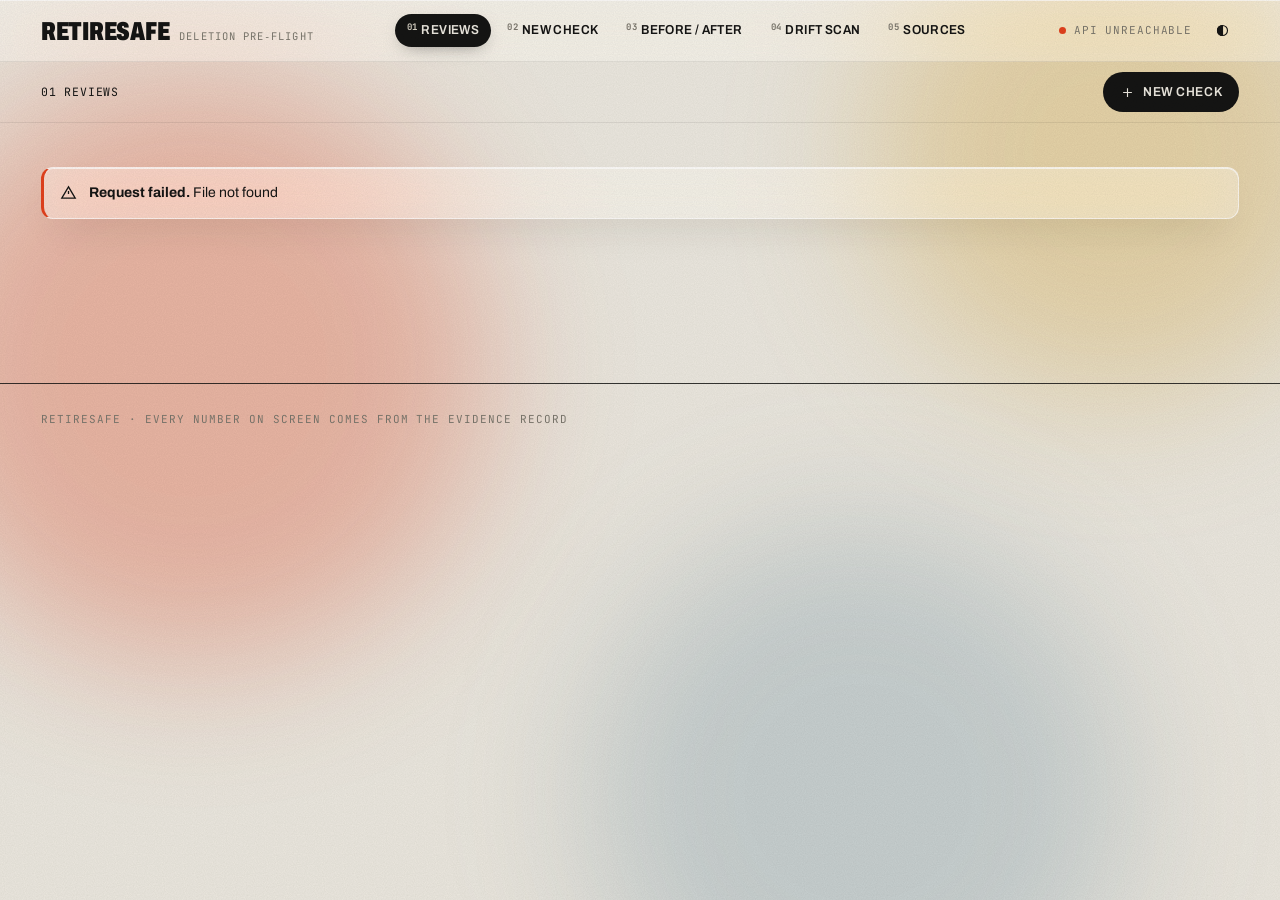
==== commit 37d25411: "Add a glass layer to the console Frosted panels (backdrop-filter with a solid fallback) over three s" ====
--- a/backend/retiresafe/web/index.html
+++ b/backend/retiresafe/web/index.html
@@ -11,6 +11,7 @@
   <script type="module" src="js/app.js"></script>
 </head>
 <body>
+  <div class="aura" aria-hidden="true"><i></i><i></i><i></i></div>
   <header class="mast">
     <a class="wordmark" href="#/" aria-label="RetireSafe home"><b>RetireSafe</b><span>Deletion pre‑flight</span></a>
     <nav class="nav" aria-label="main">
--- a/backend/retiresafe/web/css/app.css
+++ b/backend/retiresafe/web/css/app.css
@@ -449,6 +449,103 @@
 .cell.true span { font: 700 17px/1 var(--sans); }
 .cell.unknown span { font-size: 14px; }
 
+/* ===================== Glass layer =====================
+   Frosted panels over slow-moving colour auras. Glass needs something behind it to blur,
+   so the auras sit fixed behind the page; panels use backdrop-filter with a solid fallback. */
+:root {
+  --glass: rgba(255, 253, 248, .42);
+  --glass-strong: rgba(255, 253, 248, .66);
+  --glass-edge: rgba(255, 255, 255, .7);
+  --glass-line: rgba(20, 20, 19, .08);
+  --glass-shadow: 0 1px 0 rgba(255, 255, 255, .75) inset, 0 18px 40px -18px rgba(40, 30, 10, .22);
+  --glass-blur: blur(22px) saturate(1.5);
+  --aura-1: rgba(226, 64, 28, .30);
+  --aura-2: rgba(212, 160, 40, .30);
+  --aura-3: rgba(70, 120, 150, .22);
+  --radius-g: 18px;
+}
+:root[data-theme="dark"] {
+  --glass: rgba(34, 33, 30, .42);
+  --glass-strong: rgba(34, 33, 30, .7);
+  --glass-edge: rgba(255, 255, 255, .09);
+  --glass-line: rgba(255, 255, 255, .07);
+  --glass-shadow: 0 1px 0 rgba(255, 255, 255, .06) inset, 0 24px 50px -20px rgba(0, 0, 0, .6);
+  --aura-1: rgba(255, 90, 51, .22);
+  --aura-2: rgba(224, 166, 58, .16);
+  --aura-3: rgba(90, 150, 190, .16);
+}
+html { background: var(--paper); }
+body { background: transparent; }
+.aura { position: fixed; inset: 0; z-index: -1; overflow: hidden; pointer-events: none; }
+.aura i { position: absolute; border-radius: 50%; filter: blur(70px); will-change: transform; }
+.aura i:nth-child(1) { width: 46vw; height: 46vw; left: -8vw; top: 8vh; background: var(--aura-1); animation: drift1 26s ease-in-out infinite alternate; }
+.aura i:nth-child(2) { width: 38vw; height: 38vw; right: -6vw; top: -10vh; background: var(--aura-2); animation: drift2 32s ease-in-out infinite alternate; }
+.aura i:nth-child(3) { width: 42vw; height: 42vw; right: 12vw; bottom: -18vh; background: var(--aura-3); animation: drift3 38s ease-in-out infinite alternate; }
+@keyframes drift1 { to { transform: translate(18vw, 22vh) scale(1.15); } }
+@keyframes drift2 { to { transform: translate(-16vw, 30vh) scale(.9); } }
+@keyframes drift3 { to { transform: translate(-22vw, -26vh) scale(1.1); } }
+
+.glass, .mast, .next, .fact, .stats, .inspector, .drop, .submitbar, .notice, .verdict-line,
+.versus .side, .conds, .step, .ledger, pre.code, .matrix, .toast, .typelist, .formula {
+  background: var(--glass-strong);
+}
+@supports ((backdrop-filter: blur(1px)) or (-webkit-backdrop-filter: blur(1px))) {
+  .glass, .mast, .next, .fact, .stats, .inspector, .drop, .submitbar, .notice, .verdict-line,
+  .versus .side, .conds, .step, .ledger, pre.code, .matrix, .toast, .typelist, .formula {
+    background: var(--glass);
+    -webkit-backdrop-filter: var(--glass-blur);
+    backdrop-filter: var(--glass-blur);
+  }
+}
+/* bars: full-bleed glass */
+.mast { border-bottom: 1px solid var(--glass-line); box-shadow: 0 1px 0 var(--glass-edge) inset; }
+.sub-bar { border-bottom-color: var(--glass-line); }
+/* cards */
+.next, .fact, .stats, .inspector, .versus .side, .conds, .step, .ledger, .matrix, .typelist {
+  border: 1px solid var(--glass-edge); border-radius: var(--radius-g); box-shadow: var(--glass-shadow);
+}
+.next { padding: 26px 28px; margin: 28px 0; }
+.next ol { border-top: 0; }
+.next li:last-child { border-bottom: 0; }
+.ledger { padding: 4px 22px 18px; margin-top: 4px; }
+.ledger div + div { border-left-color: var(--glass-line); }
+.conds { padding: 6px 22px; border-top: 1px solid var(--glass-edge); }
+.cond:last-child { border-bottom: 0; }
+.steps { border-top: 0; gap: 16px; }
+.step, .step + .step { padding: 24px; border-right: 1px solid var(--glass-edge); }
+.matrix { padding: 0 22px; border-top: 1px solid var(--glass-edge); }
+.mrow:last-child { border-bottom: 0; }
+.mrow .cell:not(.true) { background: var(--paper); }
+.cell.false span { background: transparent; }
+.inspector { margin: 12px 0; padding: 24px; border-bottom: 1px solid var(--glass-edge); background-image: none; }
+.fact { padding: 20px 22px 22px; border-top: 1px solid var(--glass-edge); }
+.fact + .fact { margin-top: 14px; }
+.stats { padding: 0 18px; border-top: 1px solid var(--glass-edge); border-bottom: 1px solid var(--glass-edge); }
+.versus { gap: 0; }
+.versus .side { padding: 26px 28px; }
+.typelist { padding: 12px 22px; border-top: 1px solid var(--glass-edge); }
+.drop { border-radius: var(--radius-g); border-color: var(--glass-edge); box-shadow: var(--glass-shadow); border-width: 1px; }
+.drop:hover, .drop.over { background: var(--glass-strong); border-color: var(--signal); }
+.drop.has { border-color: var(--ink); }
+.submitbar { margin: 0 calc(var(--pad) * -1); padding: 16px var(--pad); border-top: 1px solid var(--glass-edge); }
+.notice, .verdict-line { border-radius: 12px; border: 1px solid var(--glass-edge); border-left-width: 3px; box-shadow: var(--glass-shadow); }
+.notice { border-left-color: var(--ink); }
+.notice.warn, .verdict-line.warn { border-left-color: var(--ochre); }
+.notice.err, .verdict-line.bad { border-left-color: var(--signal); }
+.verdict-line.ok { border-left-color: var(--green); }
+.formula { border-radius: 12px; padding: 12px 16px; border: 1px solid var(--glass-edge); border-left: 3px solid var(--ochre); }
+pre.code { border: 1px solid var(--glass-edge); border-radius: 12px; }
+.toast { background: rgba(20, 20, 19, .72); color: #f2eee6; border: 1px solid rgba(255, 255, 255, .12); }
+/* buttons get a frosted resting state */
+.btn:not(.primary):not(.ghost) { background: var(--glass); -webkit-backdrop-filter: var(--glass-blur); backdrop-filter: var(--glass-blur); }
+.btn:not(.primary):not(.ghost):hover { background: var(--ink); }
+.nav a.on { box-shadow: 0 6px 18px -8px rgba(20, 20, 19, .5); }
+/* index rows: glass highlight instead of an opaque fill */
+.irow { border-radius: 14px; border-bottom-color: var(--glass-line); }
+.irow::before { border-radius: 14px; background: var(--ink); opacity: .92; }
+/* dark theme: cells sit on dark paper */
+:root[data-theme="dark"] .stamp { background: rgba(0, 0, 0, .2); }
+
 @media (prefers-reduced-motion: reduce) {
   *, *::before, *::after { animation: none !important; transition: none !important; }
 }
@@ -464,6 +561,9 @@
   .nav { grid-column: 1 / -1; justify-content: flex-start; order: 3; overflow-x: auto; flex-wrap: nowrap; }
   .status span:last-child { display: none; }
   .sec-hd, .form-sec, .next, .src, .inspector { grid-template-columns: minmax(0, 1fr); gap: 10px; }
+  .next, .inspector, .fact, .versus .side { padding: 18px; }
+  .matrix { padding: 0 14px; }
+  .aura i { filter: blur(50px); }
   .src > *, .sec-hd > *, .form-sec > * { min-width: 0; }
   table.t { display: block; overflow-x: auto; }
   .gate { grid-template-columns: 1fr; gap: 20px; }
@@ -487,5 +587,5 @@
   .typelist { columns: 1; }
 }
 @media print {
-  .mast, .sub-bar, .actions, .btn, body::before { display: none !important; }
-}
+  .mast, .sub-bar, .actions, .btn, .aura, body::before { display: none !important; }
+}
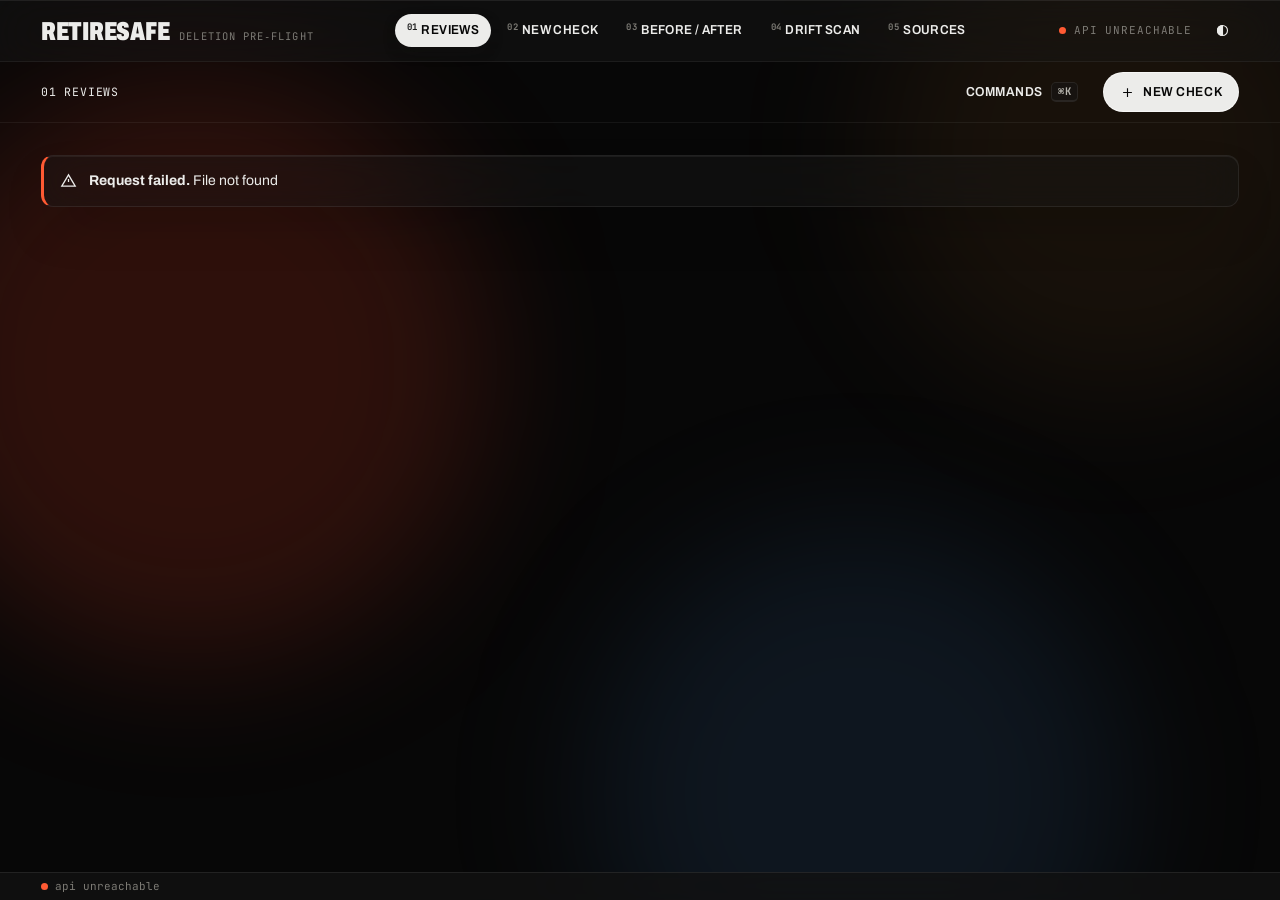
==== commit 462aef53: "Retarget the console at security operators; fix store init race Console: - black theme by default (l" ====
--- a/backend/retiresafe/web/index.html
+++ b/backend/retiresafe/web/index.html
@@ -31,10 +31,7 @@
     <div class="actions" id="actions"></div>
   </div>
   <main class="content" id="view" tabindex="-1"></main>
-  <footer class="colophon">
-    <span class="label">RetireSafe · every number on screen comes from the evidence record</span>
-    <span class="label" id="foot-rules"></span>
-  </footer>
+  <footer class="statusbar" id="statusbar" aria-label="status"></footer>
   <noscript><p class="content">The RetireSafe console needs JavaScript. The same data is available from the API at <a href="/docs">/docs</a> and from the <code>retiresafe</code> command line.</p></noscript>
 </body>
 </html>
--- a/backend/retiresafe/web/css/app.css
+++ b/backend/retiresafe/web/css/app.css
@@ -546,6 +546,113 @@
 /* dark theme: cells sit on dark paper */
 :root[data-theme="dark"] .stamp { background: rgba(0, 0, 0, .2); }
 
+/* ===================== Operator layer =====================
+   Black by default, denser data, keyboard-first. */
+:root[data-theme="dark"] {
+  --paper: #070707;
+  --paper-2: #101010;
+  --paper-3: #1a1a1a;
+  --ink: #ececea;
+  --ink-2: #b9b7b0;
+  --muted: #7d7b75;
+  --rule: rgba(255, 255, 255, .08);
+  --rule-strong: rgba(255, 255, 255, .55);
+  --code: #0c0c0c;
+  --glass: rgba(22, 22, 22, .5);
+  --glass-strong: rgba(18, 18, 18, .82);
+  --glass-edge: rgba(255, 255, 255, .08);
+  --glass-line: rgba(255, 255, 255, .06);
+  --aura-1: rgba(255, 70, 40, .16);
+  --aura-2: rgba(255, 160, 60, .07);
+  --aura-3: rgba(70, 130, 200, .12);
+}
+body { font-size: 14px; }
+.content { padding-bottom: 80px; }
+.gate .word { font-size: clamp(72px, 10vw, 150px); }
+.gate { padding: 36px 0 28px; }
+.rhead { padding: 36px 0 28px; }
+.sec { padding: 32px 0; }
+.sec-hd { margin-bottom: 18px; }
+kbd { font: 700 10.5px/1 var(--mono); padding: 3px 6px; border: 1px solid var(--glass-edge); border-bottom-width: 2px; border-radius: 5px; background: var(--glass); color: var(--ink-2); }
+
+/* ops header + KPIs */
+.opshead { display: grid; grid-template-columns: minmax(0, 1fr); gap: 18px; align-items: end; padding: 32px 0 26px; border-bottom: 1px solid var(--rule); }
+.kpis { display: grid; grid-template-columns: repeat(5, minmax(120px, 1fr)); gap: 10px; }
+.kpi { padding: 14px 16px; border-radius: 14px; border: 1px solid var(--glass-edge); background: var(--glass); -webkit-backdrop-filter: var(--glass-blur); backdrop-filter: var(--glass-blur); box-shadow: var(--glass-shadow); display: grid; gap: 4px; }
+.kpi b { font: 800 34px/1 var(--sans); font-stretch: 72%; }
+.kpi.bad b { color: var(--signal); }
+.kpi.warn b { color: var(--ochre); }
+.kpi.bad { border-color: rgba(255, 90, 51, .35); }
+.panel-g { border-radius: var(--radius-g); border: 1px solid var(--glass-edge); background: var(--glass); -webkit-backdrop-filter: var(--glass-blur); backdrop-filter: var(--glass-blur); box-shadow: var(--glass-shadow); padding: 24px; }
+.onboard { display: grid; grid-template-columns: minmax(0, 1fr) minmax(0, 1.1fr); gap: 28px; }
+.onboard .row { margin-top: 16px; }
+
+/* toolbar + filters */
+.toolbar { display: flex; gap: 10px; align-items: center; flex-wrap: wrap; margin-bottom: 12px; }
+.filters { display: inline-flex; gap: 2px; padding: 3px; border-radius: 10px; border: 1px solid var(--glass-edge); background: var(--glass); -webkit-backdrop-filter: var(--glass-blur); backdrop-filter: var(--glass-blur); }
+.fbtn { border: 0; background: transparent; cursor: pointer; padding: 6px 11px; border-radius: 7px; font: 600 11.5px/1 var(--mono); text-transform: uppercase; letter-spacing: .05em; color: var(--muted); }
+.fbtn b { color: var(--ink-2); margin-left: 4px; }
+.fbtn:hover { color: var(--ink); }
+.fbtn.on { background: var(--ink); color: var(--paper); }
+.fbtn.on b { color: var(--paper); }
+.toolbar .search { flex: 1; min-width: 200px; max-width: 420px; padding: 8px 12px; border: 1px solid var(--glass-edge); border-radius: 10px; background: var(--glass); font: 400 12.5px var(--mono); }
+.toolbar .search:focus { border-color: var(--signal); }
+
+/* dense data tables */
+table.t.dense { border-top: 1px solid var(--glass-edge); font-size: 13px; }
+table.t.dense th { padding: 9px 12px 9px 0; }
+table.t.dense td { padding: 10px 12px 10px 0; vertical-align: middle; }
+table.t tr.click { cursor: pointer; transition: background .15s; }
+table.t tr.click:hover td, table.t tr.click:focus td { background: var(--glass); }
+table.t tr.click:focus { outline: none; }
+table.t tr.click:focus td:first-child { box-shadow: inset 2px 0 0 var(--signal); }
+table.t td:first-child, table.t th:first-child { padding-left: 10px; }
+.refcell { max-width: 520px; }
+.trunc { overflow: hidden; text-overflow: ellipsis; white-space: nowrap; max-width: 520px; }
+.sev { display: inline-block; font: 700 10.5px/1 var(--mono); text-transform: uppercase; letter-spacing: .07em; padding: 5px 7px; border-radius: 5px; white-space: nowrap; }
+.sev-hijackable { color: #fff; background: var(--signal); }
+.sev-unknown { color: #1a1205; background: var(--ochre); }
+.sev-safe { color: var(--green); background: var(--green-soft); border: 1px solid rgba(108, 194, 131, .3); }
+.sev-waived { color: var(--ink-2); border: 1px solid var(--glass-edge); }
+.cstrip { display: inline-flex; gap: 3px; }
+.cb { width: 11px; height: 11px; border-radius: 3px; display: inline-block; }
+.cb.t { background: var(--signal); }
+.cb.f { border: 1.5px solid var(--green); background: linear-gradient(135deg, transparent 45%, var(--green) 45% 55%, transparent 55%); }
+.cb.u { border: 1.5px dashed var(--ochre); }
+.ft-empty { padding: 14px 10px; }
+
+/* palette + help */
+.overlay { position: fixed; inset: 0; z-index: 90; background: rgba(0, 0, 0, .45); display: grid; place-items: start center; padding-top: 12vh; -webkit-backdrop-filter: blur(4px); backdrop-filter: blur(4px); animation: rise .2s var(--ease) both; }
+.pal { width: min(640px, 92vw); border-radius: 16px; border: 1px solid var(--glass-edge); background: var(--glass-strong); -webkit-backdrop-filter: blur(28px) saturate(1.6); backdrop-filter: blur(28px) saturate(1.6); box-shadow: 0 30px 80px -20px rgba(0, 0, 0, .7); overflow: hidden; }
+.pal-in-wrap { display: flex; align-items: center; gap: 10px; padding: 14px 18px; border-bottom: 1px solid var(--glass-edge); }
+.pal-prompt { font: 700 18px/1 var(--mono); color: var(--signal); }
+.pal-in { flex: 1; border: 0; background: transparent; font: 400 15px var(--mono); color: var(--ink); outline: none; }
+.pal-list { max-height: 52vh; overflow: auto; padding: 6px; }
+.pal-group { font: 400 10px/1 var(--mono); text-transform: uppercase; letter-spacing: .1em; color: var(--muted); padding: 12px 12px 6px; }
+.pal-item { display: flex; justify-content: space-between; gap: 16px; padding: 9px 12px; border-radius: 8px; cursor: pointer; font-size: 13.5px; }
+.pal-item.on, .pal-item:hover { background: var(--ink); color: var(--paper); }
+.pal-item.on .hash, .pal-item:hover .hash { color: var(--paper-3); }
+.pal-empty { padding: 18px 12px; }
+.pal-foot { display: flex; gap: 18px; padding: 10px 18px; border-top: 1px solid var(--glass-edge); font: 400 11px var(--mono); color: var(--muted); }
+.pal-head { padding: 16px 18px; font: 800 18px/1 var(--sans); font-stretch: 80%; text-transform: uppercase; border-bottom: 1px solid var(--glass-edge); }
+.keys { padding: 8px 18px; display: grid; }
+.keys div { display: flex; justify-content: space-between; padding: 8px 0; border-bottom: 1px solid var(--glass-line); font-size: 13px; }
+.keys div:last-child { border-bottom: 0; }
+
+/* status bar */
+.statusbar { position: fixed; left: 0; right: 0; bottom: 0; z-index: 30; display: flex; gap: 18px; align-items: center; padding: 6px var(--pad); font: 400 11px/1.4 var(--mono); color: var(--muted); border-top: 1px solid var(--glass-edge); background: var(--glass-strong); -webkit-backdrop-filter: var(--glass-blur); backdrop-filter: var(--glass-blur); overflow-x: auto; white-space: nowrap; }
+.statusbar .grow { flex: 1; }
+.statusbar kbd { padding: 2px 5px; }
+.submitbar { bottom: 30px; }
+
+@media (max-width: 1100px) { .opshead { grid-template-columns: 1fr; } .kpis { grid-template-columns: repeat(3, minmax(0, 1fr)); } }
+@media (max-width: 760px) {
+  .kpis { grid-template-columns: repeat(2, minmax(0, 1fr)); }
+  .onboard { grid-template-columns: minmax(0, 1fr); }
+  table.t.dense td:nth-child(2), table.t.dense th:nth-child(2) { display: none; }
+  .statusbar span:nth-child(n+3) { display: none; }
+}
+
 @media (prefers-reduced-motion: reduce) {
   *, *::before, *::after { animation: none !important; transition: none !important; }
 }
@@ -587,5 +694,5 @@
   .typelist { columns: 1; }
 }
 @media print {
-  .mast, .sub-bar, .actions, .btn, .aura, body::before { display: none !important; }
-}
+  .mast, .sub-bar, .actions, .btn, .aura, .statusbar, .toolbar, body::before { display: none !important; }
+}
